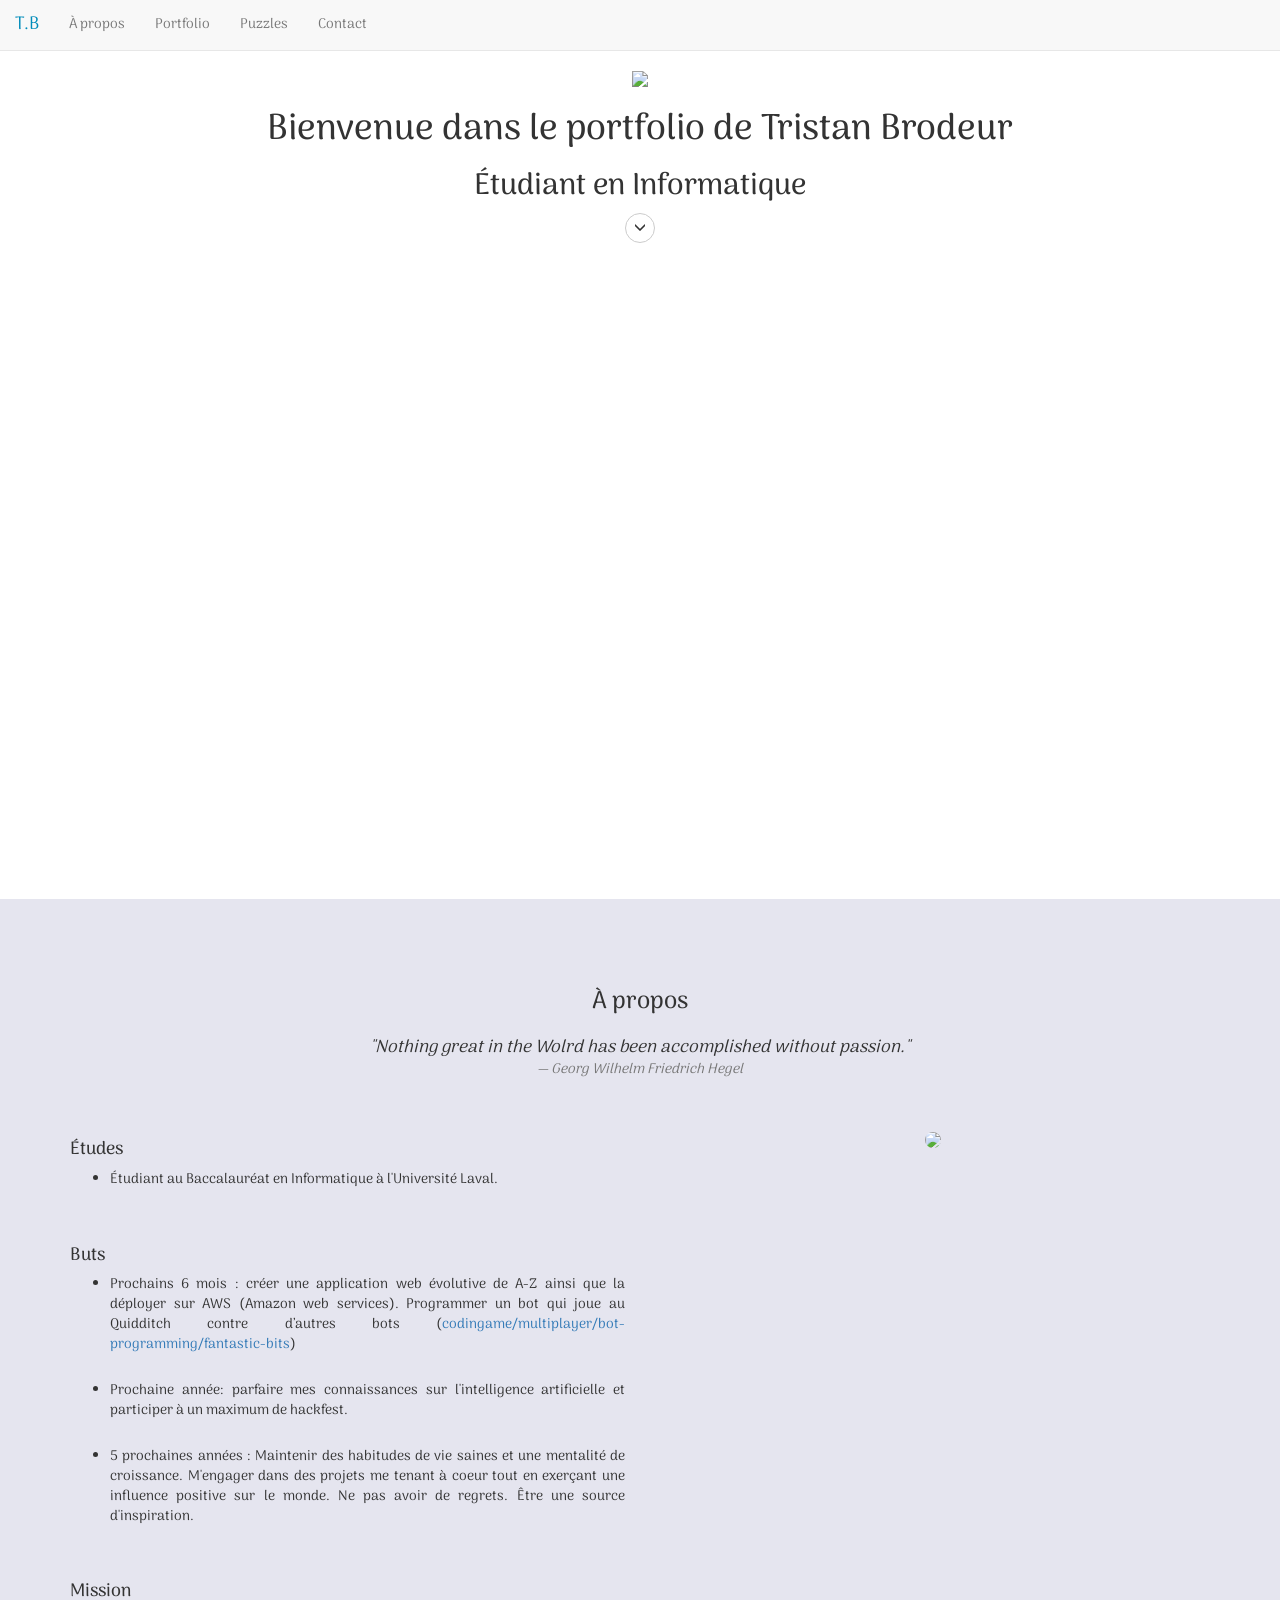
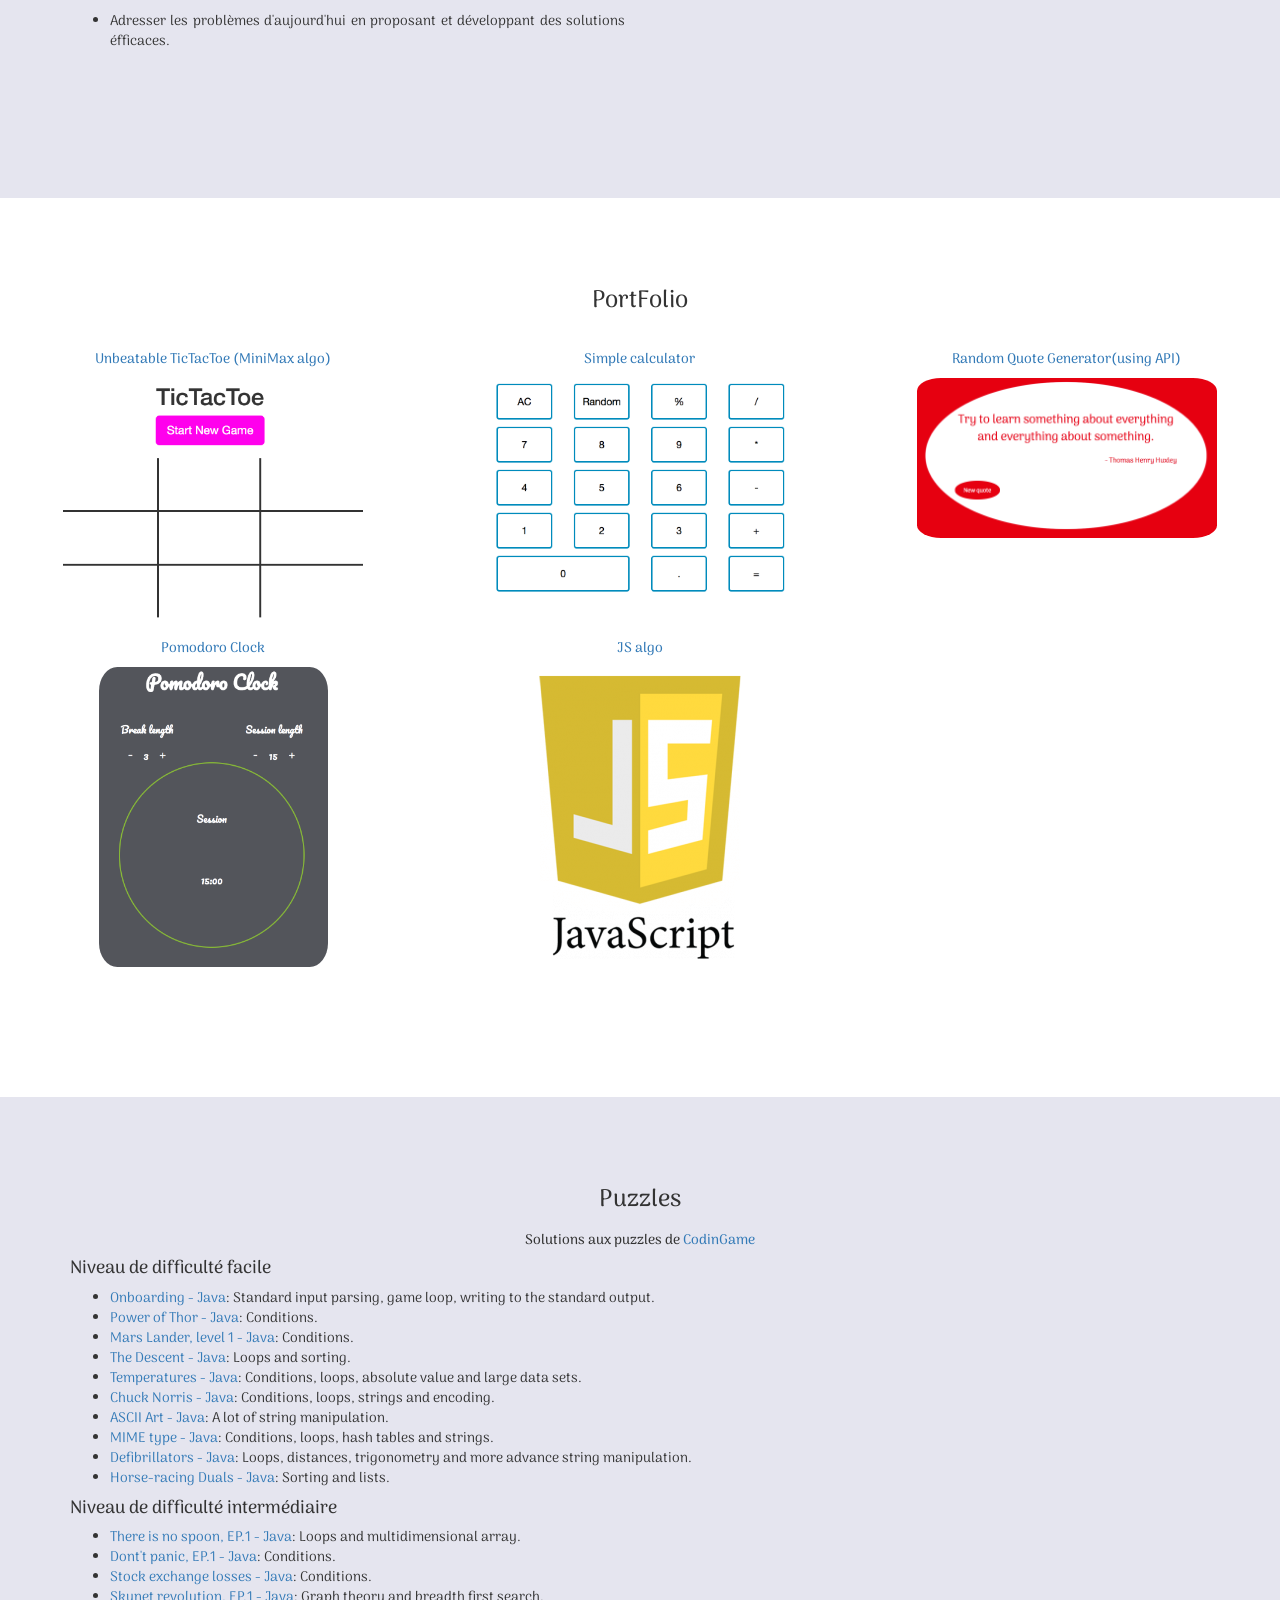
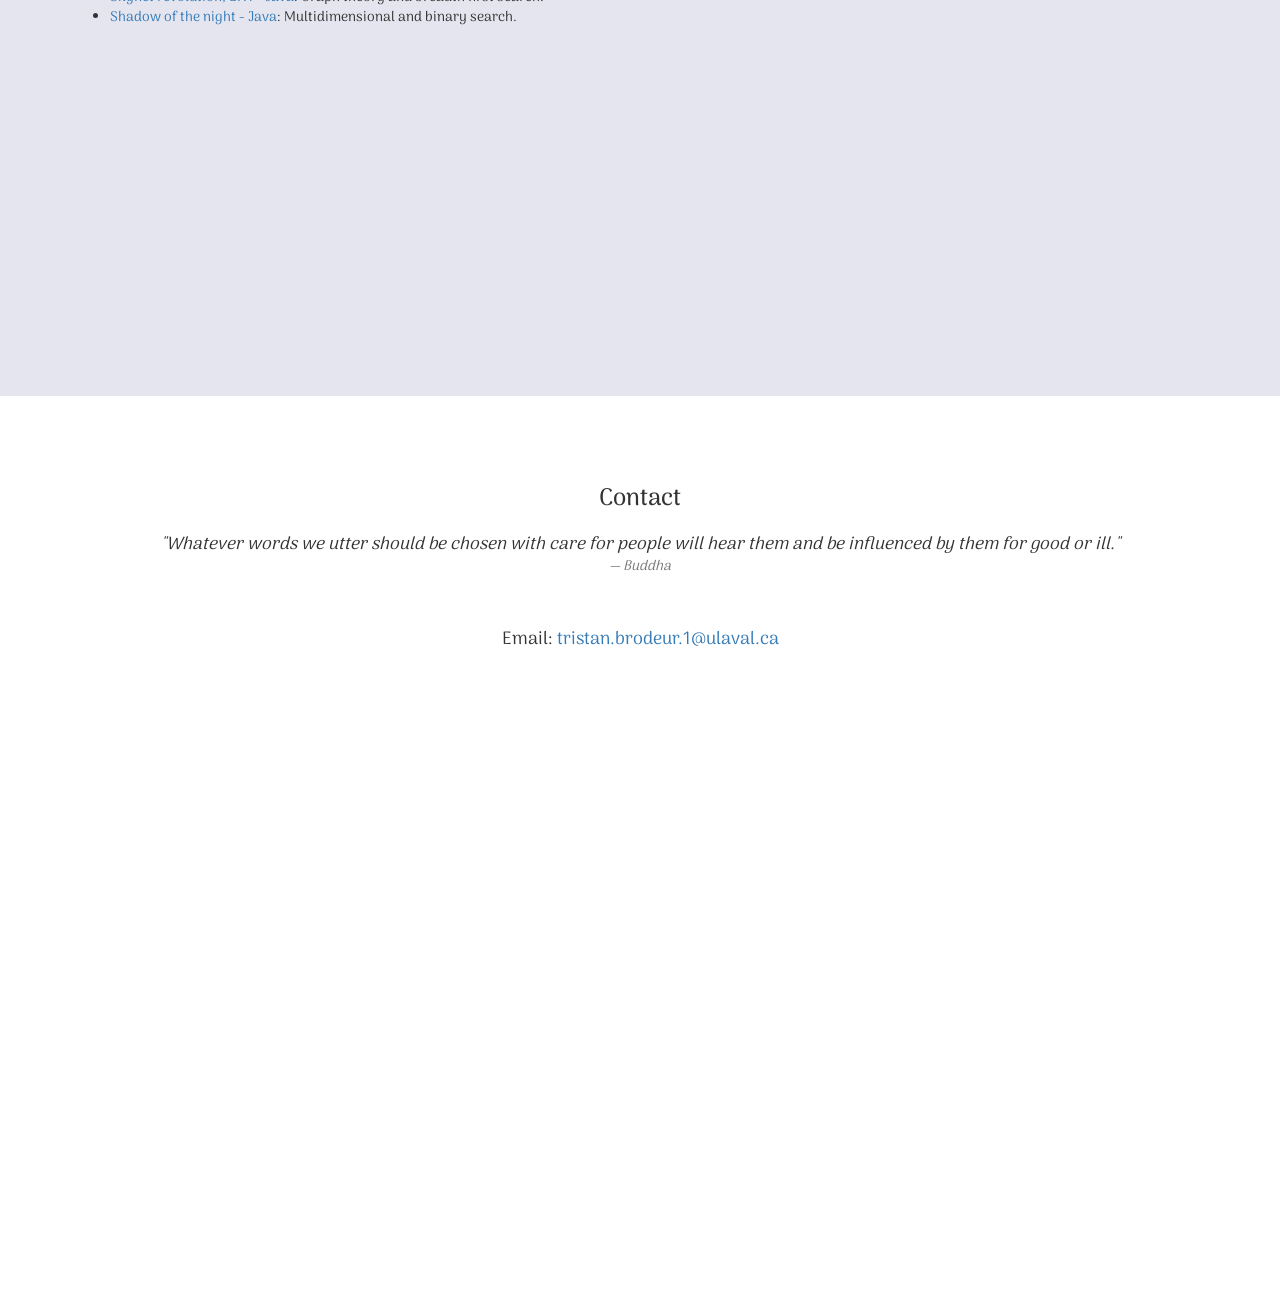
==== index.html @ 1d747ce0 "corection fautes" ====
<!DOCTYPE html>
<html>
<head id="head">

    <link rel="shortcut icon" href="">

    <!-- Latest compiled and minified CSS -->
    <link rel="stylesheet" href="https://maxcdn.bootstrapcdn.com/bootstrap/3.3.7/css/bootstrap.min.css">
    <link rel="stylesheet" href="https://cdnjs.cloudflare.com/ajax/libs/animate.css/3.5.1/animate.min.css">
    <link href="css/prism.css" rel="stylesheet"/>
    <!-- jQuery library -->
    <script src="https://ajax.googleapis.com/ajax/libs/jquery/3.1.1/jquery.min.js"></script>

    <!-- Latest compiled JavaScript -->
    <script src="https://maxcdn.bootstrapcdn.com/bootstrap/3.3.7/js/bootstrap.min.js"></script>
    <!-- <script src="https://cdnjs.cloudflare.com/ajax/libs/p5.js/0.5.5/addons/p5.dom.js"></script>-->
    <!--<script src="https://cdnjs.cloudflare.com/ajax/libs/p5.js/0.5.5/p5.js"></script>-->
    <link rel="stylesheet" type="text/css" href="css/index.css">
    <script type="text/javascript" src="js/index.js"></script>
    <script src="js/prism.js"></script>

    <!--<script language="javascript" type="text/javascript" src="js/sketch.js"></script>
    <script language="javascript" type="text/javascript" src="js/branch.js"></script> -->

    <style type="text/css">
        blockquote {
            border-left: none;
        }
    </style>
</head>


<body class="csstransforms csstransforms3d csstransitions">
<nav class="navbar navbar-default navbar-fixed-top">
    <div class="container-fluid">
        <!-- Brand and toggle get grouped for better mobile display -->
        <div class="navbar-header">
            <button type="button" class="navbar-toggle collapsed" data-toggle="collapse" data-target="#bs-example-navbar-collapse-1" aria-expanded="false">
                <span class="sr-only">Toggle navigation</span>
                <span class="icon-bar"></span>
                <span class="icon-bar"></span>
                <span class="icon-bar"></span>
            </button>
            <a id="myLogoNav" class="navbar-brand" href="#section1">T.B</a>
        </div>

        <!-- Collect the nav links, forms, and other content for toggling -->
        <div class="collapse navbar-collapse" id="bs-example-navbar-collapse-1">
            <ul class="nav navbar-nav">

                <li><a class="" href="#section2">À propos</a>
                </li>
                <li><a class="" href="#section3">Portfolio</a>
                </li>
                <li><a class="" href="#section4">Puzzles</a>
                </li>
                <li><a class="" href="#section5">Contact</a></li>
            </ul>

        </div><!-- /.navbar-collapse -->
    </div><!-- /.container-fluid -->
</nav>
<!-- Fixed navbar -->
<!--
<nav class="navbar navbar-default navbar-fixed-top" role="navigation">
    <div class="container">

        <div class="navbar-collapse collapse" id="navbar-collapsible">
            <ul class="nav navbar-nav navbar-left">
                <li><a class="" href="#section1">Accueil</a>

                </li>
                <li><a class="" href="#section2">À propos</a>

                </li>
                <li><a class="" href="#section3">Portfolio</a>

                </li>
                <li><a class="" href="#section4">Code</a>

                </li>
                <li><a class="" href="#section5">Contact</a>
                <li class="">&nbsp;</li>
            </ul>

        </div>
    </div>
</nav>
-->
<section class="container-fluid" id="section1">
    <div id="myContainer" class="text-center">
        <figure class="logo animated fadeInDown delay-07s">
            <a href="#">
                <img src="https://www.wordans.ca/wvc-1275031486/wordansfiles/images/2010/5/28/34944/34944_340.jpg">
            </a>
        </figure>
    </div>
    <h1 class="text-center">Bienvenue dans le portfolio de Tristan Brodeur</h1>
    <h2 class="text-center">Étudiant en Informatique</h2>

    <div class="container target text-center">
        <a href="#section2">
            <button class="btn btn-default btn-circle"><span class="glyphicon glyphicon-menu-down"></span></button>
        </a>
    </div>
    <!--/row-->
    <div class="row">
        <br class="">
    </div>
    <!--/container-->
</section>
<section class="container-fluid" id="section2">
    <div class="row">
        <div class="container text-center">
            <h3>À propos</h3>
            <blockquote>"Nothing great in the Wolrd has been accomplished without passion."
                <footer>Georg Wilhelm Friedrich Hegel</footer>
            </blockquote>
            <div class="row">
                <div class="col-lg-6 wow fadeInLeft delay-05s animated">
                    <h4 class="text-left">Études</h4>

                    <ul class="text-justify">
                        <li>Étudiant au Baccalauréat en Informatique à l'Université Laval.
                        </li>
                    </ul>
                    <h4 class="marginTop text-left">Buts</h4>
                    <ul class="text-justify">
                        <li>Prochains 6 mois : créer une application web évolutive de A-Z ainsi que la
                            déployer sur AWS (Amazon web services).

                            Programmer un bot qui joue au Quidditch contre d’autres bots (<a
                                    href="https://www.codingame.com/multiplayer/bot-programming/fantastic-bits">codingame/multiplayer/bot-programming/fantastic-bits</a>)

                        </li>
                        <li class="smallMargin">Prochaine année: parfaire mes connaissances sur
                            l'intelligence artificielle et participer à un maximum de hackfest.
                        </li>
                        <li class="smallMargin">5 prochaines années : Maintenir des habitudes de vie saines et une mentalité de
                            croissance. M'engager dans des projets me tenant à coeur tout en exerçant une influence
                            positive sur le monde. Ne pas avoir de regrets. Être une source d'inspiration.
                        </li>
                    </ul>
                    <h4 class="marginTop text-left">Mission</h4>
                    <ul class="text-justify">
                        <li>Adresser les problèmes d'aujourd'hui en proposant et développant des solutions éfficaces.
                        </li>
                    </ul>
                </div>
                <div class="col-lg-6 wow fadeInRight delay-1s animated">
                    <img class="photo img-center portrait img-responsive img-circle"
                         src="https://scontent-lga3-1.xx.fbcdn.net/v/t1.0-0/p526x296/14713669_10154157507684926_884037316710910439_n.jpg?oh=358b9f0a8de5469c03709c4f8e7a0277&oe=58F362BC">
                </div>
            </div>
        </div>

    </div>

</section>
<section class="container-fluid" id="section3">
    <h3 id="portFolio" class="text-center">PortFolio</h3>

    <div class="row">
        <div class="col-lg-4 text-center">
            <h5><a href="ticTacToe.html" target="_blank">Unbeatable TicTacToe (MiniMax algo)</a></h5>
            <a href="ticTacToe.html" target="_blank"><img class="portFolioImg" src="img/tictactoe.png"></a>
        </div>
        <div class="col-lg-4 text-center">
            <h5><a href="calculator.html" target="_blank">Simple calculator</a></h5>
            <a href="calculator.html" target="_blank"><img class="portFolioImg" src="img/calculator.png"></a>
        </div>
        <div class="col-lg-4 text-center">
            <h5><a href="quoteGen.html" target="_blank">Random Quote Generator(using API)</a></h5>
            <a href="quoteGen.html" target="_blank"><img class="portFolioImg" src="img/quote.png"></a>
        </div>
    </div>
    <div class="row">
        <div class="col-lg-4 text-center">
            <h5><a href="pomodoro.html" target="_blank">Pomodoro Clock</a></h5>
            <a href="pomodoro.html" target="_blank"><img class="portFolioImg" src="img/pomodoro.png"></a>
        </div>
        <div class="col-lg-4 text-center">
            <h5><a href="jsAlgo.html" target="_blank">JS algo</a></h5>
            <a href="jsAlgo.html" target="_blank"><img class="portFolioImg" src="img/js.png"></a>
        </div>
    </div>
</section>
<section class="container-fluid" id="section4">
    <h3 class="text-center">Puzzles</h3>

    <div class="row">

        <div class="container text-center">

            <div class="row">
                <div class="col-lg-12 wow fadeInLeft delay-05s animated">
                    <div class="text-center">
                        <h5>Solutions aux puzzles de <a href="https://www.codingame.com">CodinGame</a></h5>


                        <h4 class="text-left">Niveau de difficulté facile</h4>

                        <ul class="text-justify">
                            <li><a href="#" data-toggle="modal" data-target="#onboarding">Onboarding - Java</a>:
                                Standard input parsing, game loop, writing to the standard output.
                            </li>
                            <li><a href="#" data-toggle="modal" data-target="#powerOfThor">Power of Thor - Java</a>:
                                Conditions.
                            </li>
                            <li><a href="#" data-toggle="modal" data-target="#marsLander">Mars Lander, level 1 -
                                Java</a>: Conditions.
                            </li>
                            <li><a href="#" data-toggle="modal" data-target="#theDescent">The Descent - Java</a>: Loops
                                and sorting.
                            </li>
                            <li><a href="#" data-toggle="modal" data-target="#temperature">Temperatures - Java</a>:
                                Conditions, loops, absolute value and large data sets.
                            </li>
                            <li><a href="#" data-toggle="modal" data-target="#chuckNorris">Chuck Norris - Java</a>:
                                Conditions, loops, strings and encoding.
                            </li>
                            <li><a href="#" data-toggle="modal" data-target="#asciiArt">ASCII Art - Java</a>: A lot of
                                string manipulation.
                            </li>
                            <li><a href="#" data-toggle="modal" data-target="#MIME">MIME type - Java</a>: Conditions,
                                loops, hash tables and strings.
                            </li>
                            <li><a href="#" data-toggle="modal" data-target="#defibrilator">Defibrillators - Java</a>:
                                Loops, distances, trigonometry and more advance string manipulation.
                            </li>
                            <li><a href="#" data-toggle="modal" data-target="#horseRacing">Horse-racing Duals - Java</a>:
                                Sorting and lists.
                            </li>
                        </ul>

                        <h4 class="text-left">Niveau de difficulté intermédiaire</h4>

                        <ul class="text-justify">
                            <li><a href="#" data-toggle="modal" data-target="#thereIsNoSpoon1">There is no spoon, EP.1 -
                                Java</a>: Loops and multidimensional array.
                            </li>
                            <li><a href="#" data-toggle="modal" data-target="#dontPanic1">Dont't panic, EP.1 - Java</a>:
                                Conditions.
                            </li>
                            <li><a href="#" data-toggle="modal" data-target="#stockExchangeLosses">Stock exchange losses
                                - Java</a>: Conditions.
                            </li>
                            <li><a href="#" data-toggle="modal" data-target="#skynetRevolution1">Skynet revolution, EP.1
                                - Java</a>: Graph theory and breadth first search.
                            </li>
                            <li><a href="#" data-toggle="modal" data-target="#shadowOfTheNight">Shadow of the night -
                                Java</a>: Multidimensional and binary search.
                            </li>
                        </ul>
                        <!--
                                                                    <h6>Hard</h6>

                                                                    <ul class="text-justify">
                                                                        <li></li>
                                                                        <li></li>
                                                                        <li></li>
                                                                        <li></li>

                                                                    </ul>


                                                                    <h6>Very Hard</h6>

                                                                    <ul class="text-justify">
                                                                        <li></li>
                                                                        <li></li>
                                                                        <li></li>
                                                                        <li></li>
                                                                        <li></li>
                                                                    </ul>
                        -->


                    </div>

                </div>
            </div>
        </div>
    </div>
</section>
<section class="container-fluid" id="section5">
    <div class="container text-center">
        <h3>Contact</h3>
        <blockquote>"Whatever words we utter should be chosen with care for people will hear them and be influenced by
            them for good or ill."
            <footer>Buddha</footer>
        </blockquote>
        <div class="row">
            <div class="col-lg-12 wow fadeInLeft delay-05s animated">
                <p id="emailContact" >Email: <a href="mailto:tristan.brodeur.1@ulaval.ca">tristan.brodeur.1@ulaval.ca</a></p>
            </div>
        </div>
    </div>
</section>

<footer id="footer">
    <div class="container">
        <div class="row">

        </div>
        <!--/row-->
    </div>
</footer>
<div class="modal fade" id="onboarding" tabindex="-1" role="dialog" aria-labelledby="onboarding" aria-hidden="true">
    <div class="modal-dialog modal-m">
        <div class="modal-content">
            <div class="modal-header">
                <button type="button" class="close" data-dismiss="modal" aria-hidden="true">&times;</button>
                <div class=" mid modal-title" id="myModalLabel">
                    <p>Statement : your program must find which of the two targets is the closest </p>
                    <pre>
                                            <code class="language-clike">                                  
class Player {

    public static void main(String args[]) {
        Scanner in = new Scanner(System.in);

        // game loop
        while (true) {
            String enemy1 = in.next(); // name of enemy 1
            int dist1 = in.nextInt(); // distance to enemy 1
            String enemy2 = in.next(); // name of enemy 2
            int dist2 = in.nextInt(); // distance to enemy 2

            // Write an action using System.out.println()

            // Enter the code here

            if (dist1 &lt; dist2) {
                System.out.println(enemy1);
            } else {
                System.out.println(enemy2);
            }
        }
    }
}
                                        </code>
                                        </pre>
                </div>
            </div>
        </div>
    </div>
</div>
<div class="modal fade" id="powerOfThor" tabindex="-1" role="dialog" aria-labelledby="powerOfThor" aria-hidden="true">
    <div class="modal-dialog modal-lg">
        <div class="modal-content">
            <div class="modal-header">
                <button type="button" class="close" data-dismiss="modal" aria-hidden="true">&times;</button>
                <div class=" mid modal-title" id="myModalLabel">
                    <p>Statement : a basic problem to go a little bit further with conditions and variables: your
                        program must allow Thor to reach the coordinates of the light of power in a 2D field. </p>
                    <pre>
                                            <code class="language-clike">
import java.util.*;
import java.io.*;
import java.math.*;

/**
 * Auto-generated code below aims at helping you parse
 * the standard input according to the problem statement.
 * ---
 * Hint: You can use the debug stream to print initialTX and initialTY, if Thor seems not follow your orders.
 **/
class Player {

    public static void main(String args[]) {
        Scanner in = new Scanner(System.in);
        int lightX = in.nextInt(); // the X position of the light of power
        int lightY = in.nextInt(); // the Y position of the light of power
        int initialTX = in.nextInt(); // Thor's starting X position
        int initialTY = in.nextInt(); // Thor's starting Y position

        int thorX = initialTX;
        int thorY = initialTY;
        // game loop
        while (true) {
            int remainingTurns = in.nextInt(); // The remaining amount of turns Thor can move. Do not remove this line.
            String directionX = "";
            String directionY = "";
            
            if (thorY > lightY){
                directionY = "N";
                thorY--;
            }
            else if (thorY &lt; lightY){
                directionY = "S";
                thorY++;
            }
            if (thorX > lightX){
                directionX = "W";
                thorX--;
            }
            else if (thorX &lt; lightX){
                directionX = "E";
                thorX++;
            }
            
        
            // Write an action using System.out.println()
            // To debug: System.err.println("Debug messages...");

            
            // A single line providing the move to be made: N NE E SE S SW W or NW
            System.out.println(directionY + directionX);
        }
    }
}
                                        </code>
                                        </pre>
                </div>
            </div>
        </div>
    </div>
</div>
<div class="modal fade" id="marsLander" tabindex="-1" role="dialog" aria-labelledby="marsLander" aria-hidden="true">
    <div class="modal-dialog modal-lg">
        <div class="modal-content">
            <div class="modal-header">
                <button type="button" class="close" data-dismiss="modal" aria-hidden="true">&times;</button>
                <div class=" mid modal-title" id="myModalLabel">
                    <p>Statement : the goal of this puzzle is to safely land the spaceship on the platform. It's an
                        simple introduction to the « Mars Lander - Episode 2 ». Some data is useless and solving this
                        problem only requires a simple condition. </p>
                    <pre>
                                            <code class="language-clike">
import java.util.*;
import java.io.*;
import java.math.*;

/**
 * Auto-generated code below aims at helping you parse
 * the standard input according to the problem statement.
 **/
class Player {

    public static void main(String args[]) {
        Scanner in = new Scanner(System.in);
        int surfaceN = in.nextInt(); // the number of points used to draw the surface of Mars.
        for (int i = 0; i &lt; surfaceN; i++) {
            int landX = in.nextInt(); // X coordinate of a surface point. (0 to 6999)
            int landY = in.nextInt(); // Y coordinate of a surface point. By linking all the points together in a sequential fashion, you form the surface of Mars.
        }

        // game loop
        while (true) {
            int X = in.nextInt();
            int Y = in.nextInt();
            int hSpeed = in.nextInt(); // the horizontal speed (in m/s), can be negative.
            int vSpeed = in.nextInt(); // the vertical speed (in m/s), can be negative.
            int fuel = in.nextInt(); // the quantity of remaining fuel in liters.
            int rotate = in.nextInt(); // the rotation angle in degrees (-90 to 90).
            int power = in.nextInt(); // the thrust power (0 to 4).

            // Write an action using System.out.println()
            // To debug: System.err.println("Debug messages...");
            
            if(vSpeed &lt;= -40){
                power = 4;
            }
            else power = 0;
            // 2 integers: rotate power. rotate is the desired rotation angle (should be 0 for level 1), power is the desired thrust power (0 to 4).
            System.out.println("0 "+ power);
        }
    }
        
}
                                        </code>
                                        </pre>
                </div>
            </div>
        </div>
    </div>
</div>
<div class="modal fade" id="theDescent" tabindex="-1" role="dialog" aria-labelledby="theDescent" aria-hidden="true">
    <div class="modal-dialog modal-lg">
        <div class="modal-content">
            <div class="modal-header">
                <button type="button" class="close" data-dismiss="modal" aria-hidden="true">&times;</button>
                <div class=" mid modal-title" id="myModalLabel">
                    <p>Statement : a simple problem to try out the CodinGame platform: your program must find the
                        highest mountain out of a list of mountains. </p>
                    <pre>
                                            <code class="language-clike">
import java.util.*;
import java.io.*;
import java.math.*;

/**
 * The while loop represents the game.
 * Each iteration represents a turn of the game
 * where you are given inputs (the heights of the mountains)
 * and where you have to print an output (the index of the mountain to fire on)
 * The inputs you are given are automatically updated according to your last actions.
 **/
class Player {

    public static void main(String args[]) {
        Scanner in = new Scanner(System.in);
        Map&lt;Integer, Integer> mountainHmap = new HashMap&lt;>();
        // game loop
        while (true) {
            for (int i = 0; i &lt; 8; i++) {
                int mountainH = in.nextInt(); // represents the height of one mountain.
                mountainHmap.put(i, mountainH);
            }
            int maxH = Collections.max(mountainHmap.entrySet(), (entry1, entry2) -> entry1.getValue() - entry2.getValue()).getKey();

            System.out.println(maxH); // The index of the mountain to fire on.
        }
    }
}
                                        </code>
                                        </pre>
                </div>
            </div>
        </div>
    </div>
</div>
<div class="modal fade" id="temperature" tabindex="-1" role="dialog" aria-labelledby="temperature" aria-hidden="true">
    <div class="modal-dialog modal-lg">
        <div class="modal-content">
            <div class="modal-header">
                <button type="button" class="close" data-dismiss="modal" aria-hidden="true">&times;</button>
                <div class=" mid modal-title" id="myModalLabel">
                    <p>Statement : your program must analyze records of temperatures to find the closest to zero. </p>
                    <pre>
                                            <code class="language-clike">
import java.util.*;
import java.io.*;
import java.math.*;

/**
 * Auto-generated code below aims at helping you parse
 * the standard input according to the problem statement.
 **/
class Solution {

    public static void main(String args[]) {
        
        Scanner in = new Scanner(System.in);
        int n = in.nextInt(); // the number of temperatures to analyse
        if (n==0){
            System.out.println(0);
            System.exit(0);
        }
        
        in.nextLine();
        String temps = in.nextLine(); // the n temperatures expressed as integers ranging from -273 to 5526
        String strTemperatureArray[] = temps.split(" ");
        
        List&lt;Integer> intTemperatureList = new ArrayList&lt;Integer>();    
        for (int i = 0; i &lt; strTemperatureArray.length; i++) {
            intTemperatureList.add(Integer.parseInt(strTemperatureArray[i]));
        }
                  
        int closeTo0 = 0;
        int min = 5527;
        
        for (int v : intTemperatureList) {
            final int diff = Math.abs(v);
    
            if (diff &lt; min) {
                min = diff;
                closeTo0 = v;
        }
    }
        // Write an action using System.out.println()
        // To debug: System.err.println("Debug messages...");
        if (intTemperatureList.contains(Math.abs(closeTo0))){
            System.out.println(Math.abs(closeTo0));
        }else System.out.println(closeTo0);
    }
}
}
                                        </code>
                                        </pre>
                </div>
            </div>
        </div>
    </div>
</div>
<div class="modal fade" id="chuckNorris" tabindex="-1" role="dialog" aria-labelledby="chuckNorris" aria-hidden="true">
    <div class="modal-dialog modal-lg">
        <div class="modal-content">
            <div class="modal-header">
                <button type="button" class="close" data-dismiss="modal" aria-hidden="true">&times;</button>
                <div class=" mid modal-title" id="myModalLabel">
                    <p>Statement : your program must encode a string into a series of zeros. </p>
                    <pre>
                                            <code class="language-clike">

A faire
                                        </code>
                                        </pre>
                </div>
            </div>
        </div>
    </div>
</div>
<div class="modal fade" id="asciiArt" tabindex="-1" role="dialog" aria-labelledby="asciiArt" aria-hidden="true">
    <div class="modal-dialog modal-lg">
        <div class="modal-content">
            <div class="modal-header">
                <button type="button" class="close" data-dismiss="modal" aria-hidden="true">&times;</button>
                <div class=" mid modal-title" id="myModalLabel">
                    <p>Statement : the goal of the problem is to simulate an old airport terminal display: your program
                        must display a line of text in ASCII art. </p>
                    <pre>
                                            <code class="language-clike">
import java.util.*;
import java.io.*;
import java.math.*;

/**
 * Auto-generated code below aims at helping you parse
 * the standard input according to the problem statement.
 **/
class Solution {

    public static void main(String args[]) {
        Scanner in = new Scanner(System.in);

        
        int L = in.nextInt();
        int H = in.nextInt();
        in.nextLine();
        String T = in.nextLine();
        for (int i = 0; i &lt; H; i++) {
            String ROW = in.nextLine();
            
            //My variables to solve this.
            String preReplaceStr = T.toLowerCase(); 
            String input = preReplaceStr.replaceAll("[\\s+@!.,-;:]", "?"); //if symbole, give me a ?
            String alphabet="abcdefghijklmnopqrstuvwxyz?"; 
            String ascii = ""; //The String that I want to print in the end

            
            //concats to 'ascii'
            for(int k=0;k &lt; input.length();k++) {
                  int pos = alphabet.indexOf(input.charAt(k))+1;
                  int ascPos = pos*L-L;
                  ascii = ascii.concat(ROW.substring(ascPos,ascPos+L));
            }
            
            System.out.println(ascii);
            
        }
    }
}
                                        </code>
                                        </pre>
                </div>
            </div>
        </div>
    </div>
</div>
<div class="modal fade" id="MIME" tabindex="-1" role="dialog" aria-labelledby="MIME" aria-hidden="true">
    <div class="modal-dialog modal-lg">
        <div class="modal-content">
            <div class="modal-header">
                <button type="button" class="close" data-dismiss="modal" aria-hidden="true">&times;</button>
                <div class=" mid modal-title" id="myModalLabel">
                    <p>Statement : back to basics with this puzzle where you have to associate file names with their
                        MIME type. </p>
                    <pre>
                                            <code class="language-clike">
import java.util.*;
import java.io.*;
import java.math.*;

/**
 * Auto-generated code below aims at helping you parse
 * the standard input according to the problem statement.
 **/
class Solution {

    public static void main(String args[]) {
        Scanner in = new Scanner(System.in);
        int n = in.nextInt(); // Number of elements which make up the association table.
        in.nextLine();
        int q = in.nextInt(); // Number Q of file names to be analyzed.
        in.nextLine();
        
        Map&lt;String, String> mappings = new HashMap&lt;String, String>();
        
        for (int i = 0; i &lt; n; i++) {
            String extension = in.next().toLowerCase(); // file extension
            String mimeType = in.next(); // MIME type.
            in.nextLine();
            
            mappings.put(extension, mimeType);
        }
        
        // For each of the Q filenames, display on a line the corresponding MIME type. If there is no corresponding type, then display UNKNOWN.
        for (int i = 0; i &lt; q; i++) {
            String filename = in.nextLine(); // One file name per line.
            
            if (filename.contains(".")) {
            	String extension = filename.substring(filename.lastIndexOf('.') + 1).toLowerCase();
            	String type = mappings.get(extension);
            	
            	System.out.println((type == null) ? "UNKNOWN" : type);
            } else {
            	System.out.println("UNKNOWN");
            }
        }
    }
}
                                        </code>
                                        </pre>
                </div>
            </div>
        </div>
    </div>
</div>
<div class="modal fade" id="defibrilator" tabindex="-1" role="dialog" aria-labelledby="defibrilator" aria-hidden="true">
    <div class="modal-dialog modal-lg">
        <div class="modal-content">
            <div class="modal-header">
                <button type="button" class="close" data-dismiss="modal" aria-hidden="true">&times;</button>
                <div class=" mid modal-title" id="myModalLabel">
                    <p>Statement : the goal of this exercise is to make you find the closest point to given geographic
                        coordinates (latitude and longitude). Your program must print the associated location name.</p>
                    <pre>
                                            <code class="language-clike">
import java.util.*;
import java.io.*;
import java.math.*;

/**
 * Auto-generated code below aims at helping you parse
 * the standard input according to the problem statement.
 **/

class Solution {

    public static void main(String args[]) {
        Scanner in = new Scanner(System.in);
        String LON = in.next();
        LON = LON.replace(',','.');
        String LAT = in.next();
        LAT = LAT.replace(',','.');
        double lon = Double.parseDouble(LON);
        double lat = Double.parseDouble(LAT);
        int N = in.nextInt();


        in.nextLine();

       ArrayList&lt;Defib> vectorDefib = new ArrayList&lt;Defib>();

        for (int i = 0; i &lt; N; i++) {

            String DEFIB = in.nextLine();
            
            DEFIB = DEFIB.replace(',', '.');
            String[] input = DEFIB.split(";");
            int id = Integer.parseInt(input[0]);
            double lo = Double.parseDouble(input[4]);
            double la = Double.parseDouble(input[5]);
            
            double x = (lon - lo) * Math.cos((la + lat)/2);
            double y = lat - la;
            double distance = Math.sqrt(Math.pow(x,2)+Math.pow(y,2)) * 6371;
            Defib d = new Defib(distance,id, input[1], input[2], input[3],lo, la);
            vectorDefib.add(d);


            
        }
        Collections.sort(vectorDefib, new Comparator&lt;Defib>() {
    @Override
    public int compare(Defib d1, Defib d2) {
        return Double.compare(d1.getD(), d2.getD());
    }
});

        for (int k = 0; k &lt; vectorDefib.size(); k++){
            
            System.err.println(vectorDefib.get(k).getD());
            System.err.println(vectorDefib.get(k).getName());
        }
        System.out.println(vectorDefib.get(0).getName());
    }
}
class Defib {
    double d;
    int id; 
    String name;
    String addresse;
    String phone;
    double longitude;
    double latitude;
    public Defib(double d,int id, String name, String addresse, String phone, double longitude, double latidude){
        this.d = d;
        this.id = id;
        this.name = name;
        this.addresse = addresse;
        this.phone = phone;
        this.longitude = longitude;
        this.latitude = latitude;
    }

    public String getName(){
        return this.name;
    }

    public double getLongitude(){
        return this.longitude;

    }
    public double getLatidude(){
        return this.latitude;
    }
    public double getD(){
        
        return this.d;
    }
 
}
                                        </code>
                                        </pre>
                </div>
            </div>
        </div>
    </div>
</div>
<div class="modal fade" id="horseRacing" tabindex="-1" role="dialog" aria-labelledby="horseRacing" aria-hidden="true">
    <div class="modal-dialog modal-lg">
        <div class="modal-content">
            <div class="modal-header">
                <button type="button" class="close" data-dismiss="modal" aria-hidden="true">&times;</button>
                <div class=" mid modal-title" id="myModalLabel">
                    <p>Statement : in this problem you have to find the two numbers that are closest to each other among
                        a list of numbers. The list might be really large and force you to search for the best possible
                        algorithmic complexity for your solution. </p>
                    <pre>
                                            <code class="language-clike">
import java.util.*;
import java.io.*;
import java.math.*;

/**
 * Auto-generated code below aims at helping you parse
 * the standard input according to the problem statement.
 **/
class Solution {

    public static void main(String args[]) {
        Scanner in = new Scanner(System.in);
        int N = in.nextInt();
        int lastValue = 0;
        int diff = Integer.MAX_VALUE;
        TreeSet&lt;Integer> strenght = new TreeSet&lt;Integer>();
        for (int i = 0; i &lt; N; i++) {
            int pi = in.nextInt();
            System.err.println(pi);
            if(strenght.isEmpty()){
                lastValue = pi;
                strenght.add(pi);
                
            }
            else if (strenght.contains(pi)){
                System.out.println(0);
                 System.exit(0);
            }
            else{
                strenght.add(pi); 
                 
                
            }
            
    
        }
        Iterator&lt;Integer> iterator = strenght.iterator();
        int i = 0;
        System.err.println(strenght.size());
        while(i &lt; strenght.size() - 1){
            int n = iterator.next();
            int tempDiff = Math.abs(n - strenght.higher(n));
            if(tempDiff &lt; diff){
                diff = tempDiff;
            }
            i++;
        }
        
      
  
    
            // Write an action using System.out.println()
            // To debug: System.err.println("Debug messages...");
    
            System.out.println(diff);
    }
}
                                        </code>
                                        </pre>
                </div>
            </div>
        </div>
    </div>
</div>
<div class="modal fade" id="thereIsNoSpoon1" tabindex="-1" role="dialog" aria-labelledby="thereIsNoSpoon1"
     aria-hidden="true">
    <div class="modal-dialog modal-lg">
        <div class="modal-content">
            <div class="modal-header">
                <button type="button" class="close" data-dismiss="modal" aria-hidden="true">&times;</button>
                <div class=" mid modal-title" id="myModalLabel">
                    <p>Statement : the goal is to find, when they exist, the horizontal and vertical neighbors nodes
                        from a two dimensional array. The difficulty is in the number of nested loops that this puzzle
                        can make you write. Do not get lost!</p>
                    <pre>
                                            <code class="language-clike">
import java.util.*;
import java.io.*;
import java.math.*;
import java.awt.*;

/**
 * Don't let the machines win. You are humanity's last hope...
 **/
class Player {

    public static void main(String args[]) {
        Scanner in = new Scanner(System.in);
        int width = in.nextInt(); // the number of cells on the X axis
        int height = in.nextInt(); // the number of cells on the Y axis
        int[][] map;
        map = new int[height][width];
        in.nextLine();
        for (int i = 0; i &lt; height; i++) {
            String line = in.nextLine(); // width characters, each either 0 or .
            System.err.println(line);
            int j = 0;
            for(char c: line.toCharArray()){
                if(c == '0'){
                    map[i][j] = 0;
                }else map[i][j] = -1;
                j++;
            }
            
        }
     
        for(int i = 0; i &lt; height; i++){
            for(int j = 0; j&lt; width; j++){
                System.err.println(map[i][j]);

                int x1 = 0;
                int y1 = 0;
                int x2 = -1;
                int y2 = -1;
                int x3 = -1;
                int y3 = -1;
                if(map[i][j] == 0){
                    x1 = j;
                    y1 = i;
                    for(int k = 1; k+j &lt; width ; k++){
                       if(map[i][j + k] == 0){
                        x2 = j+k;
                        y2 = i;
                        break;
                        }
                    }
                    for(int z = 1; z+i &lt; height ; z++){
                        if( map[i+z][j] == 0){
                        x3 = j;
                        y3 = i+z;
                        break;
                        }
                    } 
                    System.out.println(x1 + " " + y1 + " " + x2 + " " + y2 + " " + x3 + " " + y3);
                    }
                    
                    
                    
                }
            }
        }

        // Three coordinates: a node, its right neighbor, its bottom neighbor
        
    }
                                        </code>
                                        </pre>
                </div>
            </div>
        </div>
    </div>
</div>
<div class="modal fade" id="dontPanic1" tabindex="-1" role="dialog" aria-labelledby="dontPanic1" aria-hidden="true">
    <div class="modal-dialog modal-lg">
        <div class="modal-content">
            <div class="modal-header">
                <button type="button" class="close" data-dismiss="modal" aria-hidden="true">&times;</button>
                <div class=" mid modal-title" id="myModalLabel">
                    <p>Statement : guide the clones towards the exit of the maze, stop when you’re going away from the
                        exit, continue if you are going the right way. You are given the position and direction of your
                        clones. </p>
                    <pre>
                                            <code class="language-clike">
import java.util.*;
import java.io.*;
import java.math.*;

/**
 * Auto-generated code below aims at helping you parse
 * the standard input according to the problem statement.
 **/
class Player {

    public static void main(String args[]) {
        Scanner in = new Scanner(System.in);
        int nbFloors = in.nextInt(); // number of floors
        int width = in.nextInt(); // width of the area
        int nbRounds = in.nextInt(); // maximum number of rounds
        int exitFloor = in.nextInt(); // floor on which the exit is found
        int exitPos = in.nextInt(); // position of the exit on its floor
        int nbTotalClones = in.nextInt(); // number of generated clones
        int nbAdditionalElevators = in.nextInt(); // ignore (always zero)
        int nbElevators = in.nextInt(); // number of elevators
        
        int[] elevatorArray = new int[nbElevators+1];
        for (int i = 0; i &lt; nbElevators; i++) {
            int elevatorFloor = in.nextInt(); // floor on which this elevator is found
            int elevatorPos = in.nextInt(); // position of the elevator on its floor
            elevatorArray[elevatorFloor] = elevatorPos;
        }
        elevatorArray[nbElevators] = exitPos;
        System.err.println(elevatorArray[0]);
        int cptTurn = 0;
        // game loop
        while (true) {
            System.err.println(cptTurn);
            
            int cloneFloor = in.nextInt(); // floor of the leading clone
            int clonePos = in.nextInt(); // position of the leading clone on its floor
            String direction = in.next(); // direction of the leading clone: LEFT or RIGHT
            System.err.println("positin leading cpone = "+ cloneFloor);
            // Write an action using System.out.println()
            // To debug: System.err.println("Debug messages...");
            if(clonePos == -1){
                System.out.println("WAIT");
            }
            else if(clonePos &lt; elevatorArray[cloneFloor] && direction.equals("LEFT") ){
                
                System.err.println("left"); 
                System.out.println("BLOCK");
            } 
            else if(clonePos > elevatorArray[cloneFloor] && direction.equals("RIGHT")){
                
                System.err.println("right"); 
                System.out.println("BLOCK");
            }
            else{
                System.out.println("WAIT"); // action: WAIT or BLOCK
                
            }
            cptTurn++;
        }
    }
}
                                        </code>
                                        </pre>
                </div>
            </div>
        </div>
    </div>
</div>
<div class="modal fade" id="stockExchangeLosses" tabindex="-1" role="dialog" aria-labelledby="stockExchangeLosses"
     aria-hidden="true">
    <div class="modal-dialog modal-lg">
        <div class="modal-content">
            <div class="modal-header">
                <button type="button" class="close" data-dismiss="modal" aria-hidden="true">&times;</button>
                <div class=" mid modal-title" id="myModalLabel">
                    <p>Statement : given a list of numbers, you have to find not the minimal value but the maximal drop.
                        Be careful that a drop can span on several values!</p>
                    <pre>
                                            <code class="language-clike">
import java.util.*;
import java.io.*;
import java.math.*;

/**
 * Auto-generated code below aims at helping you parse
 * the standard input according to the problem statement.
 **/
class Solution {

    public static void main(String args[]) {
        Scanner in = new Scanner(System.in);
        int n = in.nextInt();
        int[] price = new int[n];
        for (int i = 0; i &lt; n; i++) {
            int v = in.nextInt();
            price[i] = v;
        
        }
        int diff = 0;
        int lastIndex = 0;
        
            for(int i = lastIndex+1; i&lt;n; i++){
                
            
                int tempDiff = price[i] - price[lastIndex];
                if(tempDiff &lt; 0 && tempDiff &lt; diff){
                    diff = tempDiff;
                }
                else if (tempDiff > 0){
                    System.err.println("in else");
                      
                    lastIndex = i;
                    } 
                
            }
        System.out.println(diff);  
        
    }
        
        // Write an action using System.out.println()
        // To debug: System.err.println("Debug messages...");
        
    }

                                        </code>
                                        </pre>
                </div>
            </div>
        </div>
    </div>
</div>
<div class="modal fade" id="skynetRevolution1" tabindex="-1" role="dialog" aria-labelledby="skynetRevolution1"
     aria-hidden="true">
    <div class="modal-dialog modal-lg">
        <div class="modal-content">
            <div class="modal-header">
                <button type="button" class="close" data-dismiss="modal" aria-hidden="true">&times;</button>
                <div class=" mid modal-title" id="myModalLabel">
                    <p>Statement : this problem plays out on a graph where a “virus” moves from node to node, in search
                        of an exit. There are several exits and you have to cut access to these exits by finding the
                        best link to cut each turn.</p>
                    <pre>
                                            <code class="language-clike">
import java.util.*;
import java.io.*;
import java.math.*;

/**
 * Auto-generated code below aims at helping you parse
 * the standard input according to the problem statement.
 **/
class Player {

    public static void main(String args[]) {
        Scanner in = new Scanner(System.in);
        int N = in.nextInt(); // the total number of nodes in the level, including the gateways
        int L = in.nextInt(); // the number of links
        int E = in.nextInt(); // the number of exit gateways
        ArrayList&lt;ArrayList&lt;Integer>> M = new ArrayList&lt;ArrayList&lt;Integer>>();
        ArrayList&lt;Integer> G = new ArrayList&lt;Integer>();
        Graph g = new Graph(N,L,E,M,G);
        g.iniMatrix();
        System.err.println("ok");
        
        for (int i = 0; i &lt; L; i++) {
            int N1 = in.nextInt(); // N1 and N2 defines a link between these nodes
            int N2 = in.nextInt();
            g.addLink(N1,N2);
        }
        for (int i = 0; i &lt; E; i++) {
            int EI = in.nextInt(); // the index of a gateway node
            g.addGate(EI);
        }

        
        
        // game loop
        while (true) {
            int SI = in.nextInt(); // The index of the node on which the Skynet agent is positioned this turn
            System.out.println(g.getLinkToCut(SI));
        }
    }
}
class Graph{
    int nbNode;
    int nbLink;
    int nbGate;
    ArrayList<&lt;ArrayList&lt;Integer>> adjMatrix ;
    ArrayList&lt;Integer> gate ;
    
    public Graph(){
        nbNode = 0;
        nbLink = 0;
        nbGate = 0;
        adjMatrix = new ArrayList&lt;ArrayList&lt;Integer>>();
        gate = new ArrayList&lt;Integer>();
    }
    public Graph(int p_nbNode, int p_nbLink, int p_nbGate, ArrayList&lt;ArrayList&lt;Integer>> p_adjMatrix, ArrayList&lt;Integer> p_gate){
        nbNode = p_nbNode;
        nbLink = p_nbLink;
        nbGate = p_nbGate;
        adjMatrix  = p_adjMatrix;
        gate = p_gate;
        
    }
    public void addLink(int i, int j){
        adjMatrix.get(i).set(j,1);
        
    }
    public void removeLink(int i, int j){
        adjMatrix.get(i).set(j,0);
        
    }
    public void addGate(int i){
        gate.add(i);
    }
    public ArrayList&lt;Integer> getAdj(int source){
        ArrayList&lt;Integer> adj = new ArrayList&lt;Integer>();
        for(int i = 0; i &lt; nbNode; i++){
            if(adjMatrix.get(source).get(i) == 1 || adjMatrix.get(i).get(source) == 1){
                adj.add(i);
                System.err.println("ajout le sommet adj "+ i);
            }
        }
        return adj;
    }
    public boolean isGate(int source){
        for(int i = 0; i &lt; nbGate; i++){
            if(gate.get(i) == source)return true;
        }
        return false;
    }
    public void iniMatrix(){
        for(int i = 0; i &lt; nbNode; i++){
            ArrayList&lt;Integer> l = new ArrayList&lt;Integer>();
                adjMatrix.add(l);
            for(int j = 0; j &lt; nbNode; j++){
                
                adjMatrix.get(i).add(0);
                System.err.println("initmatrix");
            }
        }
    }
    public String getLinkToCut(int source){
        String link = "";
        
        Queue&lt;Integer> Q = new PriorityQueue&lt;Integer>();
           
            Q.add(source);
                while(Q.peek()!= null){
                    System.err.println("the peek is = "+ Q.peek());
                    int current = Q.poll();
                    System.err.println("sommet courant=" + current);
                    ArrayList&lt;Integer> adj = getAdj(current);
                    System.err.println("les Somment adj sont");
                    for(int i = 0; i &lt; adj.size(); i++){
                        System.err.println(adj.get(i));
                    }
                    for(int i = 0; i &lt; adj.size(); i++){
                        if(isGate(adj.get(i))){
                            link = current + " "+ adj.get(i);
                            System.err.println("remove link : "+link);
                            
                            
                            removeLink(current, adj.get(i));
                            return link;
                        }
                        Q.add(adj.get(i));
                    }
                    
            // Write an action using System.out.println()
            // To debug: System.err.println("Debug messages...");


            // Example: 0 1 are the indices of the nodes you wish to sever the link between
            
            }
        return link;
    }
}
                                        </code>
                                        </pre>
                </div>
            </div>
        </div>
    </div>
</div>
<div class="modal fade" id="shadowOfTheNight" tabindex="-1" role="dialog" aria-labelledby="shadowOfTheNight"
     aria-hidden="true">
    <div class="modal-dialog modal-lg">
        <div class="modal-content">
            <div class="modal-header">
                <button type="button" class="close" data-dismiss="modal" aria-hidden="true">&times;</button>
                <div class=" mid modal-title" id="myModalLabel">
                    <p>Statement : the goal of this puzzle is to guess the coordinate of a bomb (line and column of a 2
                        dimensional array). You will have to make a guess at each step of the puzzle and adjust it from
                        given feedbacks. Of course, you have a limited number of guess.</p>
                    <pre>
                                            <code class="language-clike">
import java.util.*;
import java.io.*;
import java.math.*;

/**
 * Auto-generated code below aims at helping you parse
 * the standard input according to the problem statement.
 **/
class Player {

    public static void main(String args[]) {
        Scanner in = new Scanner(System.in);
        int W = in.nextInt(); // width of the building.
        int H = in.nextInt(); // height of the building.
        int N = in.nextInt(); // maximum number of turns before game over.
        int X0 = in.nextInt();
        int Y0 = in.nextInt();
        
        int lastU = H;
        int lastD = 0;
        int lastR = 0;
        int lastL = W;
        
        int batx = X0;
        int baty = Y0;
        
        String jump = "";
        // game loop

        while (true) {
            
            String bombDir = in.next(); // the direction of the bombs from batman's current location (U, UR, R, DR, D, DL, L or UL)
            
            if(bombDir.contains("U")){

                lastU = baty;
                baty = (lastU + lastD)/2;
                
                
            }
            if(bombDir.contains("D")){
                
                lastD = baty;
                baty = (lastD + lastU)/2;
                
            }
            if(bombDir.contains("L")){
                lastL = batx;
                batx = (lastL +lastR)/2;
                
            }
            if(bombDir.contains("R")){
                lastR = batx;
                batx = (lastR+ lastL)/2;
                
            }
            // Write an action using System.out.println()
            // To debug: System.err.println("Debug messages...");
            jump = batx + " " + baty;
            
            // the location of the next window Batman should jump to.
            System.out.println(jump);
        }
    }
}
                                        </code>
                                        </pre>
                </div>
            </div>
        </div>
    </div>
</div>
---- css/prism.css ----
/* http://prismjs.com/download.html?themes=prism&languages=markup+css+clike+javascript+jade */
/**
 * prism.js default theme for JavaScript, CSS and HTML
 * Based on dabblet (http://dabblet.com)
 * @author Lea Verou
 */

code[class*="language-"],
pre[class*="language-"] {
	color: black;
	background: none;
	text-shadow: 0 1px white;
	font-family: Consolas, Monaco, 'Andale Mono', 'Ubuntu Mono', monospace;
	text-align: left;
	white-space: pre;
	word-spacing: normal;
	word-break: normal;
	word-wrap: normal;
	line-height: 1.5;

	-moz-tab-size: 4;
	-o-tab-size: 4;
	tab-size: 4;

	-webkit-hyphens: none;
	-moz-hyphens: none;
	-ms-hyphens: none;
	hyphens: none;
}

pre[class*="language-"]::-moz-selection, pre[class*="language-"] ::-moz-selection,
code[class*="language-"]::-moz-selection, code[class*="language-"] ::-moz-selection {
	text-shadow: none;
	background: #b3d4fc;
}

pre[class*="language-"]::selection, pre[class*="language-"] ::selection,
code[class*="language-"]::selection, code[class*="language-"] ::selection {
	text-shadow: none;
	background: #b3d4fc;
}

@media print {
	code[class*="language-"],
	pre[class*="language-"] {
		text-shadow: none;
	}
}

/* Code blocks */
pre[class*="language-"] {
	padding: 1em;
	margin: .5em 0;
	overflow: auto;
}

:not(pre) > code[class*="language-"],
pre[class*="language-"] {
	background: #f5f2f0;
}

/* Inline code */
:not(pre) > code[class*="language-"] {
	padding: .1em;
	border-radius: .3em;
	white-space: normal;
}

.token.comment,
.token.prolog,
.token.doctype,
.token.cdata {
	color: slategray;
}

.token.punctuation {
	color: #999;
}

.namespace {
	opacity: .7;
}

.token.property,
.token.tag,
.token.boolean,
.token.number,
.token.constant,
.token.symbol,
.token.deleted {
	color: #905;
}

.token.selector,
.token.attr-name,
.token.string,
.token.char,
.token.builtin,
.token.inserted {
	color: #690;
}

.token.operator,
.token.entity,
.token.url,
.language-css .token.string,
.style .token.string {
	color: #a67f59;
	background: hsla(0, 0%, 100%, .5);
}

.token.atrule,
.token.attr-value,
.token.keyword {
	color: #07a;
}

.token.function {
	color: #DD4A68;
}

.token.regex,
.token.important,
.token.variable {
	color: #e90;
}

.token.important,
.token.bold {
	font-weight: bold;
}
.token.italic {
	font-style: italic;
}

.token.entity {
	cursor: help;
}
---- css/index.css ----
@import url(https://fonts.googleapis.com/css?family=Arima+Madurai);
html,body {
    font-family: 'Arima Madurai', 'cursive', 'sans-serif';
	height:100%;
    background-size: cover;
}

.icon-bar {
	background-color:#fff;
}
.photo{
    display: inline;

}
.portFolioImg{
    max-width: 300px;
    max-height: 300px;
    border-radius: 8%;
}
#portFolio{
    padding-bottom: 18px;
}


section {
	padding-top:70px;  
    padding-bottom:50px; 
    min-height:calc(100% - 1px);
}

.v-center {
    padding-top:10%;
    font-size:70px;
}
  
.well {
	border-color:transparent;
}

a.list-group-item.active,[class*='-info'] {
	background-color: #168ccc;
    color:#fff;
}
  
#section1 {
	background-color: white;
    
}
  
#section2 {
	background-color: #e5e5ef;
}


#section4 {
	background-color: #e5e5ef;
   
}


#section6 {
	background-color: #e5e5ef;
  
}

blockquote{
	font-style:italic;
  border:0;
  margin-bottom:40px;
}
.btn-circle {
  width: 30px;
  height: 30px;
  text-align: center;
  padding: 6px 0;
  font-size: 12px;
  line-height: 1.428571429;
  border-radius: 50%;
}
.marginTop{
    margin-top:10%;
}
.smallMargin{
    margin-top:5%;
}
#emailContact{
    font-size: large;
}
#myLogoNav{
    color: #008CBA;

}
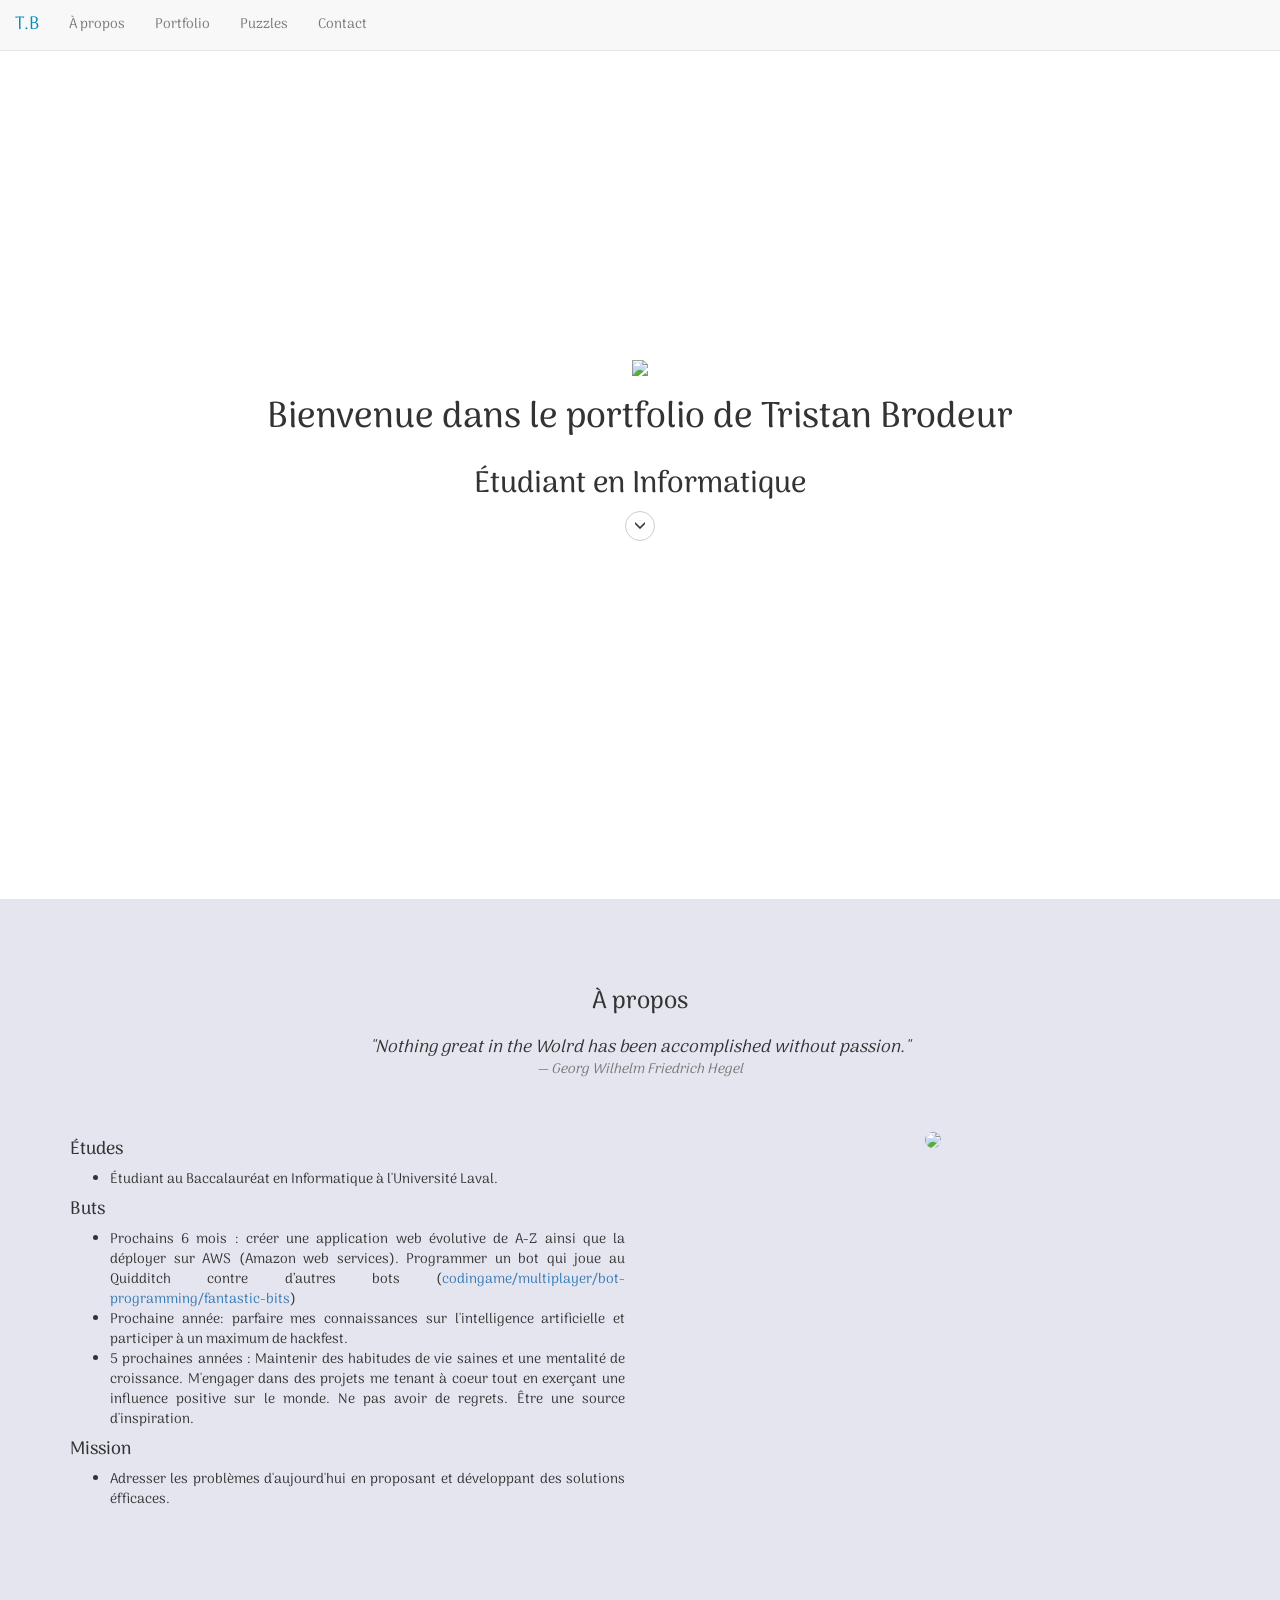
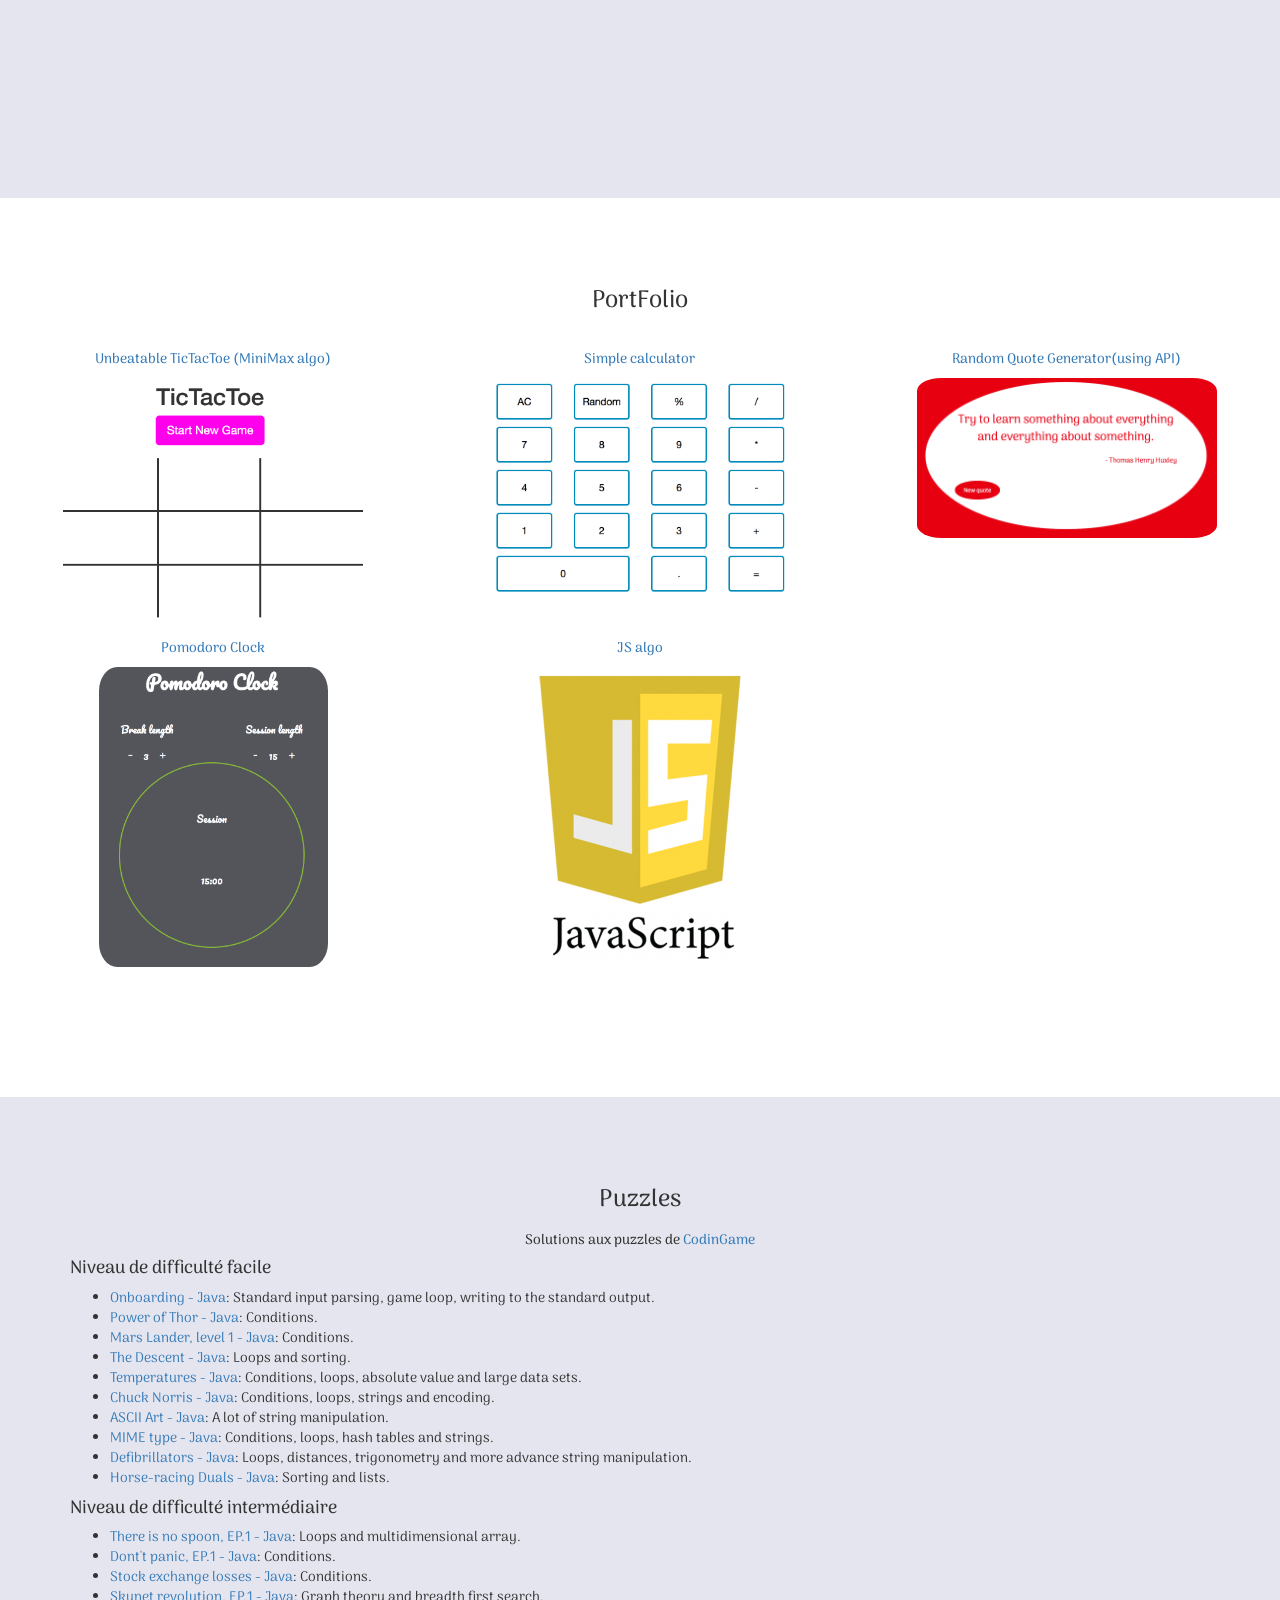
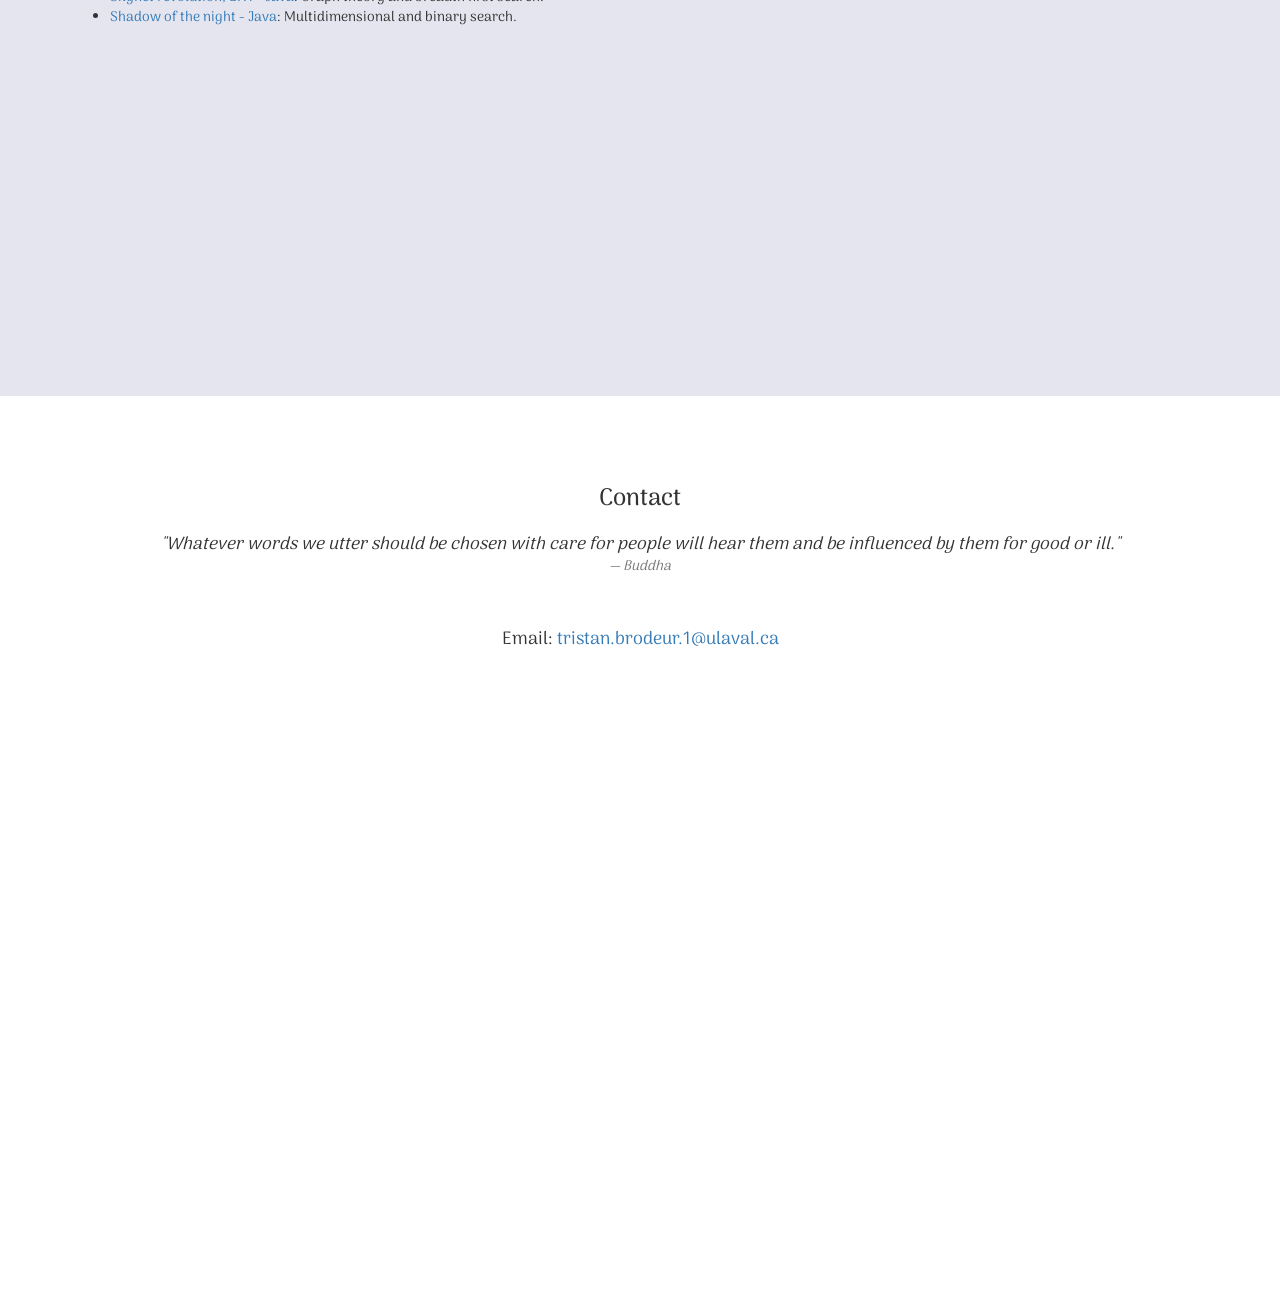
==== commit a41307af: "center logo" ====
--- a/index.html
+++ b/index.html
@@ -87,7 +87,7 @@
     </div>
 </nav>
 -->
-<section class="container-fluid" id="section1">
+<section class="container-fluid vertical-center animated fadeInDown delay-07s" id="section1">
     <div id="myContainer" class="text-center">
         <figure class="logo animated fadeInDown delay-07s">
             <a href="#">
--- a/css/index.css
+++ b/css/index.css
@@ -44,7 +44,6 @@
   
 #section1 {
 	background-color: white;
-    
 }
   
 #section2 {
@@ -77,12 +76,7 @@
   line-height: 1.428571429;
   border-radius: 50%;
 }
-.marginTop{
-    margin-top:10%;
-}
-.smallMargin{
-    margin-top:5%;
-}
+
 #emailContact{
     font-size: large;
 }
@@ -90,3 +84,9 @@
     color: #008CBA;
 
 }
+.vertical-center {
+    display: flex;
+    align-items: center;
+    justify-content: center;
+    flex-direction: column;
+}
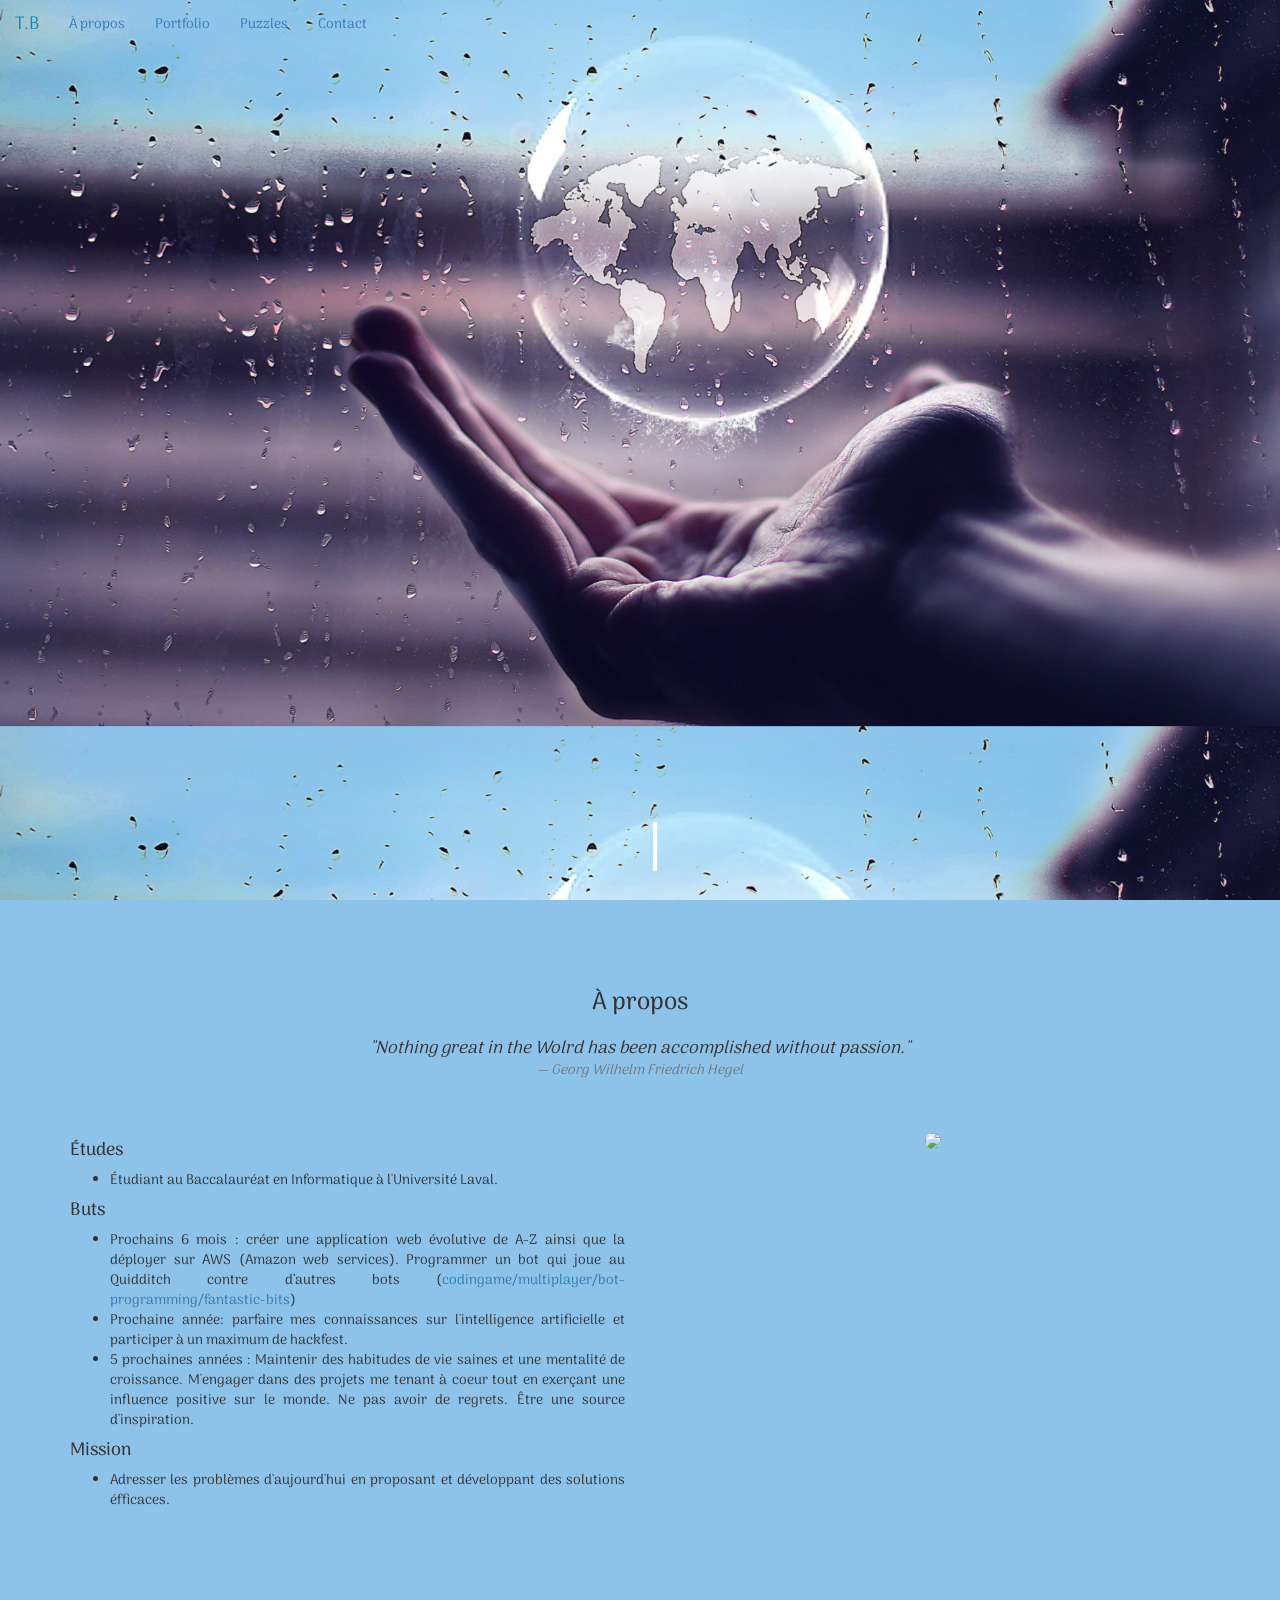
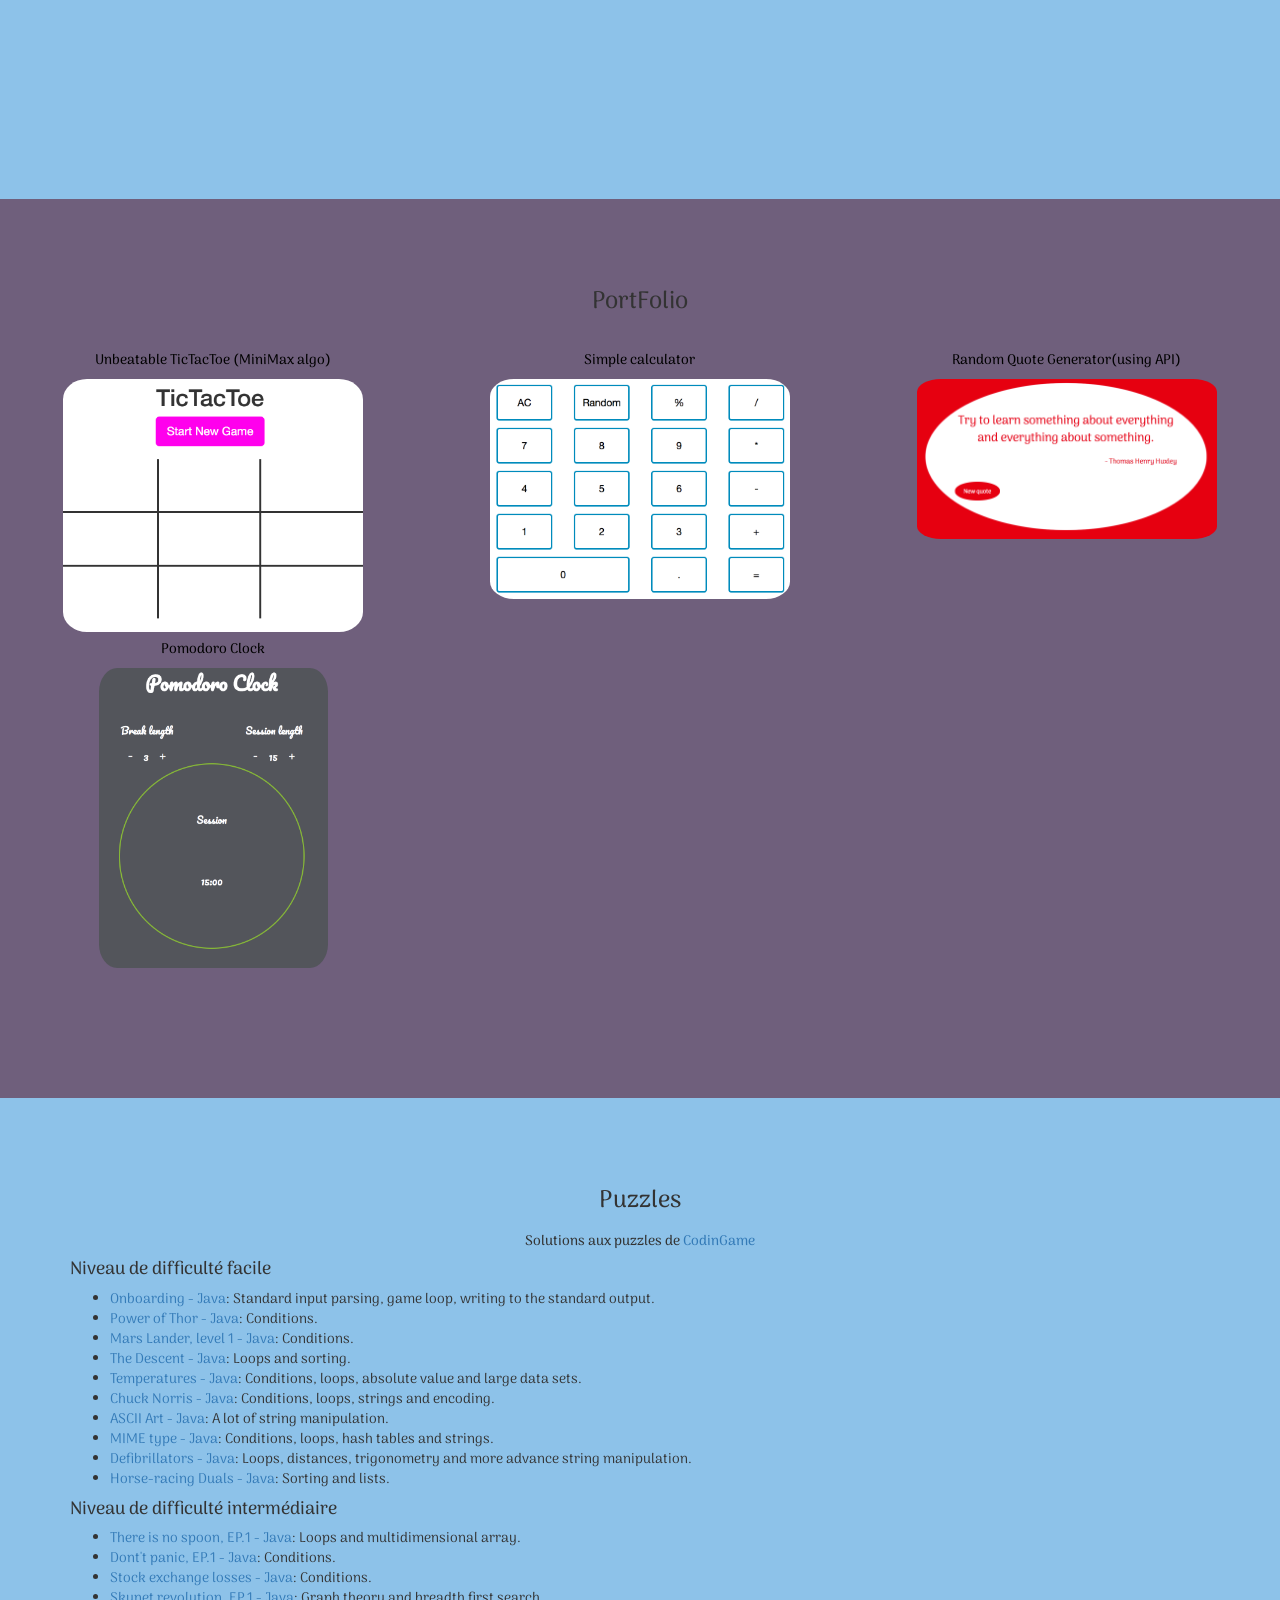
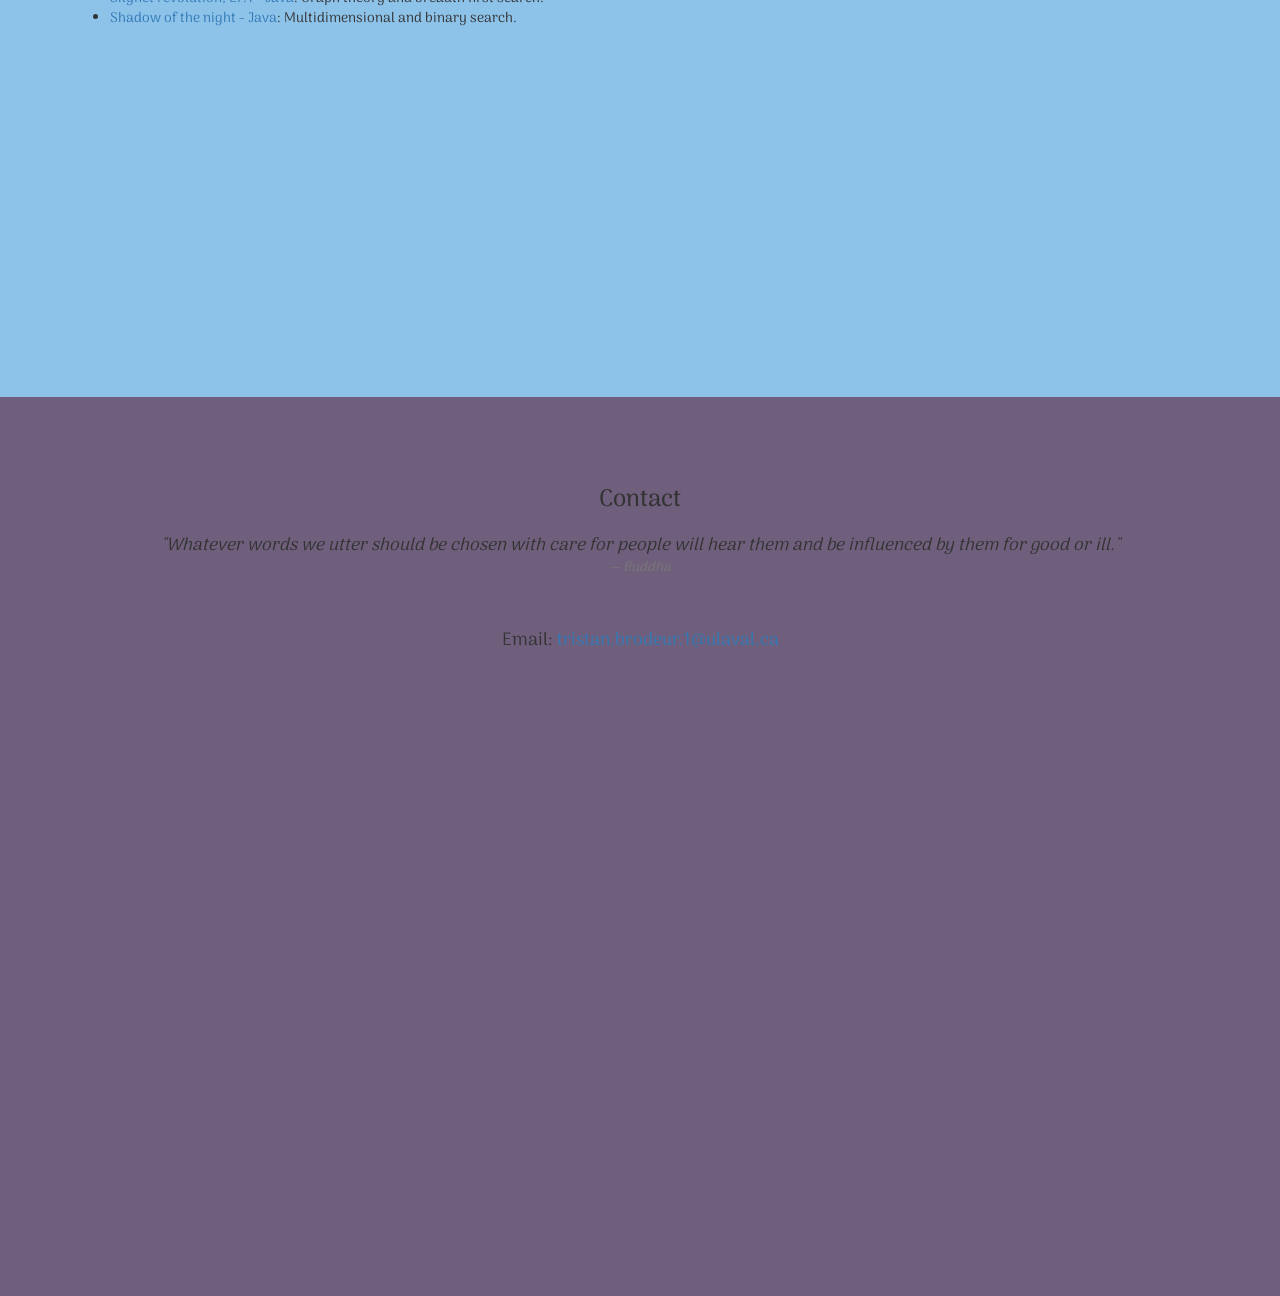
==== commit 26906259: "redesigne" ====
--- a/index.html
+++ b/index.html
@@ -31,7 +31,8 @@
 
 
 <body class="csstransforms csstransforms3d csstransitions">
-<nav class="navbar navbar-default navbar-fixed-top">
+<div id="myBackGround">
+<nav data-spy="affix" data-offset-top="150" class="navbar navbar-fixed-top">
     <div class="container-fluid">
         <!-- Brand and toggle get grouped for better mobile display -->
         <div class="navbar-header">
@@ -87,28 +88,16 @@
     </div>
 </nav>
 -->
-<section class="container-fluid vertical-center animated fadeInDown delay-07s" id="section1">
-    <div id="myContainer" class="text-center">
-        <figure class="logo animated fadeInDown delay-07s">
-            <a href="#">
-                <img src="https://www.wordans.ca/wvc-1275031486/wordansfiles/images/2010/5/28/34944/34944_340.jpg">
-            </a>
-        </figure>
-    </div>
-    <h1 class="text-center">Bienvenue dans le portfolio de Tristan Brodeur</h1>
-    <h2 class="text-center">Étudiant en Informatique</h2>
-
-    <div class="container target text-center">
-        <a href="#section2">
-            <button class="btn btn-default btn-circle"><span class="glyphicon glyphicon-menu-down"></span></button>
+<section class="container-fluid animated fadeInDown  delay-07s" id="section1">
+    <div class="animated bounce infinite container target text-center homeButton">
+        <a class="homeButtonIcon" href="#section2">
+            |
         </a>
     </div>
-    <!--/row-->
-    <div class="row">
-        <br class="">
-    </div>
+
     <!--/container-->
 </section>
+</div>
 <section class="container-fluid" id="section2">
     <div class="row">
         <div class="container text-center">
@@ -179,10 +168,10 @@
             <h5><a href="pomodoro.html" target="_blank">Pomodoro Clock</a></h5>
             <a href="pomodoro.html" target="_blank"><img class="portFolioImg" src="img/pomodoro.png"></a>
         </div>
-        <div class="col-lg-4 text-center">
+        <!--<div class="col-lg-4 text-center">
             <h5><a href="jsAlgo.html" target="_blank">JS algo</a></h5>
             <a href="jsAlgo.html" target="_blank"><img class="portFolioImg" src="img/js.png"></a>
-        </div>
+        </div>-->
     </div>
 </section>
 <section class="container-fluid" id="section4">
--- a/css/index.css
+++ b/css/index.css
@@ -1,92 +1,134 @@
 @import url(https://fonts.googleapis.com/css?family=Arima+Madurai);
-html,body {
+
+html, body {
     font-family: 'Arima Madurai', 'cursive', 'sans-serif';
-	height:100%;
+    height: 100%;
     background-size: cover;
 }
 
 .icon-bar {
-	background-color:#fff;
+    background-color: #fff;
 }
-.photo{
+
+.photo {
     display: inline;
 
 }
-.portFolioImg{
+
+.portFolioImg {
     max-width: 300px;
     max-height: 300px;
     border-radius: 8%;
 }
-#portFolio{
+
+#portFolio {
     padding-bottom: 18px;
 }
 
-
 section {
-	padding-top:70px;  
-    padding-bottom:50px; 
-    min-height:calc(100% - 1px);
+    padding-top: 70px;
+    padding-bottom: 50px;
+    min-height: calc(100% - 1px);
 }
 
 .v-center {
-    padding-top:10%;
-    font-size:70px;
-}
-  
-.well {
-	border-color:transparent;
+    padding-top: 10%;
+    font-size: 70px;
 }
 
-a.list-group-item.active,[class*='-info'] {
-	background-color: #168ccc;
-    color:#fff;
-}
-  
-#section1 {
-	background-color: white;
-}
-  
-#section2 {
-	background-color: #e5e5ef;
+.well {
+    border-color: transparent;
 }
 
+a.list-group-item.active, [class*='-info'] {
+    background-color: #168ccc;
+    color: #fff;
+}
+
+#myBackGround {
+    background: url('../img/planet_buble.jpg') -25px -50px;
+    top: 0;
+    width: 100%;
+    z-index: 0;
+    height: 100%;
+    background-size: calc(100% + 100px);
+}
+
+#section2 {
+    background-color: #8dc2e9;
+}
+
+#section3 {
+    background-color: #6f5f7c;
+
+}
 
 #section4 {
-	background-color: #e5e5ef;
-   
+    background-color: #8dc2e9;
+
 }
 
+#section5 {
+    background-color: #6f5f7c;
 
-#section6 {
-	background-color: #e5e5ef;
-  
 }
 
-blockquote{
-	font-style:italic;
-  border:0;
-  margin-bottom:40px;
-}
-.btn-circle {
-  width: 30px;
-  height: 30px;
-  text-align: center;
-  padding: 6px 0;
-  font-size: 12px;
-  line-height: 1.428571429;
-  border-radius: 50%;
+blockquote {
+    font-style: italic;
+    border: 0;
+    margin-bottom: 40px;
 }
 
-#emailContact{
+.btn-circle {
+    width: 30px;
+    height: 30px;
+    text-align: center;
+    padding: 6px 0;
+    font-size: 12px;
+    line-height: 1.428571429;
+    border-radius: 50%;
+}
+
+#emailContact {
     font-size: large;
 }
-#myLogoNav{
+
+#myLogoNav {
     color: #008CBA;
 
 }
+
 .vertical-center {
     display: flex;
     align-items: center;
     justify-content: center;
     flex-direction: column;
 }
+
+nav.affix {
+    position: fixed;
+    top: 0;
+    width: 100%;
+    background-color: rgba(255, 255, 255, 0.5);
+}
+
+.homeButton{
+    bottom:10px;
+    position: absolute;
+    width: 100%;
+    font-size: 4em;
+    border-radius: 2px;
+
+}
+.homeButtonIcon{
+    color: white;
+
+}
+.homeButtonIcon:hover{
+    color: white;
+    text-decoration: none;
+
+}
+#section3 a{
+    color: black;
+}
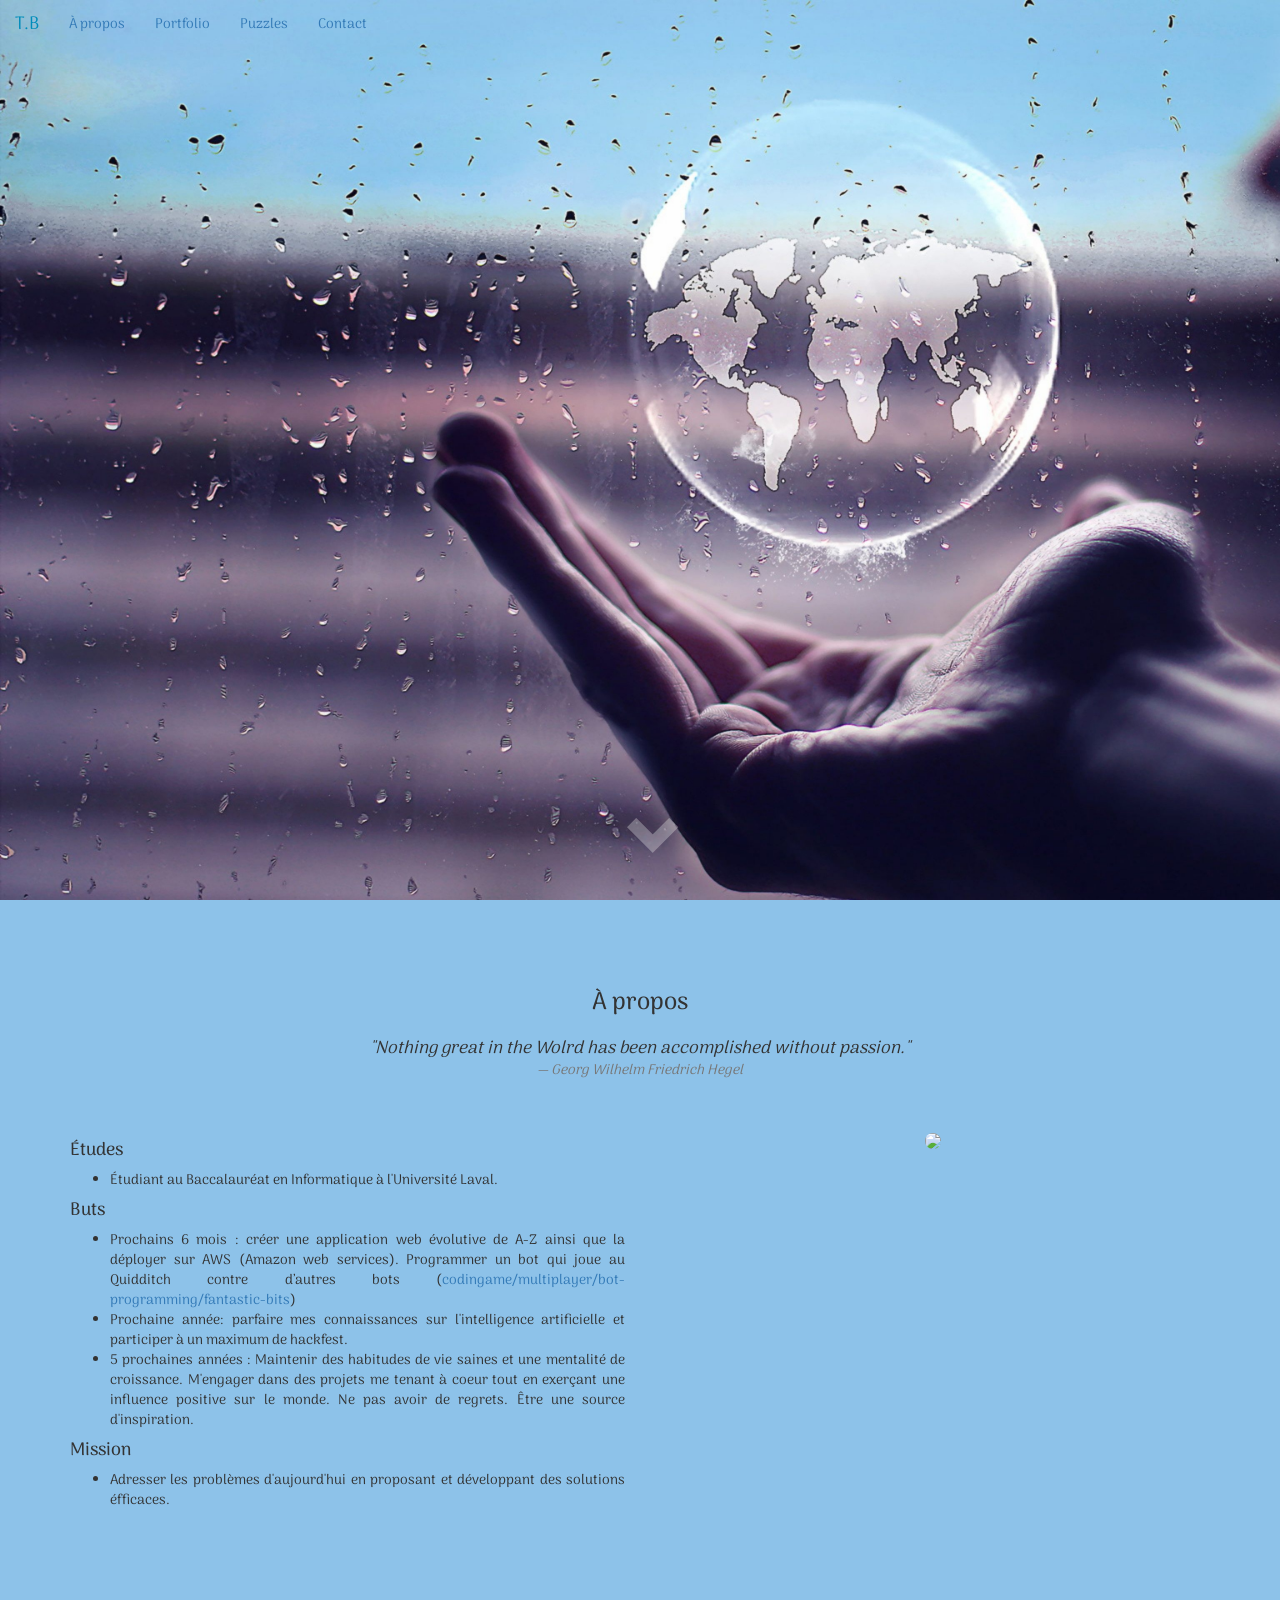
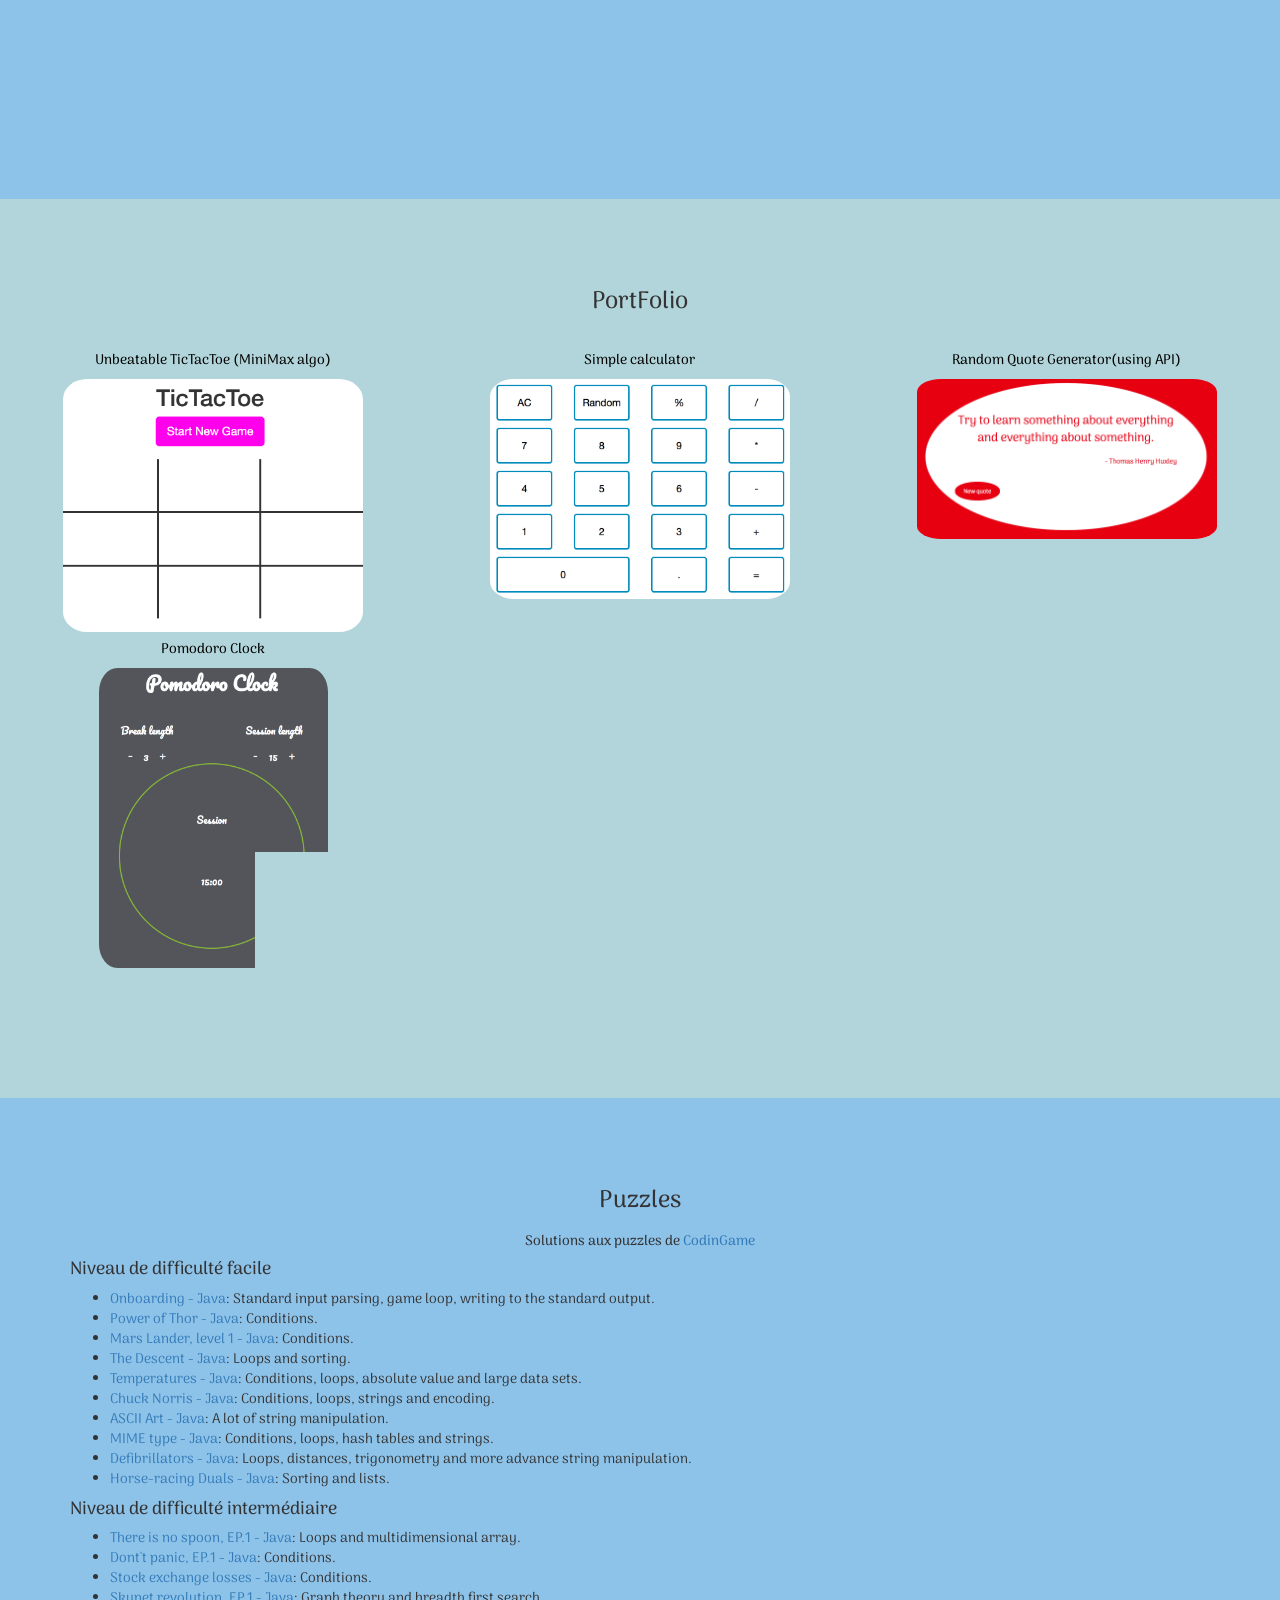
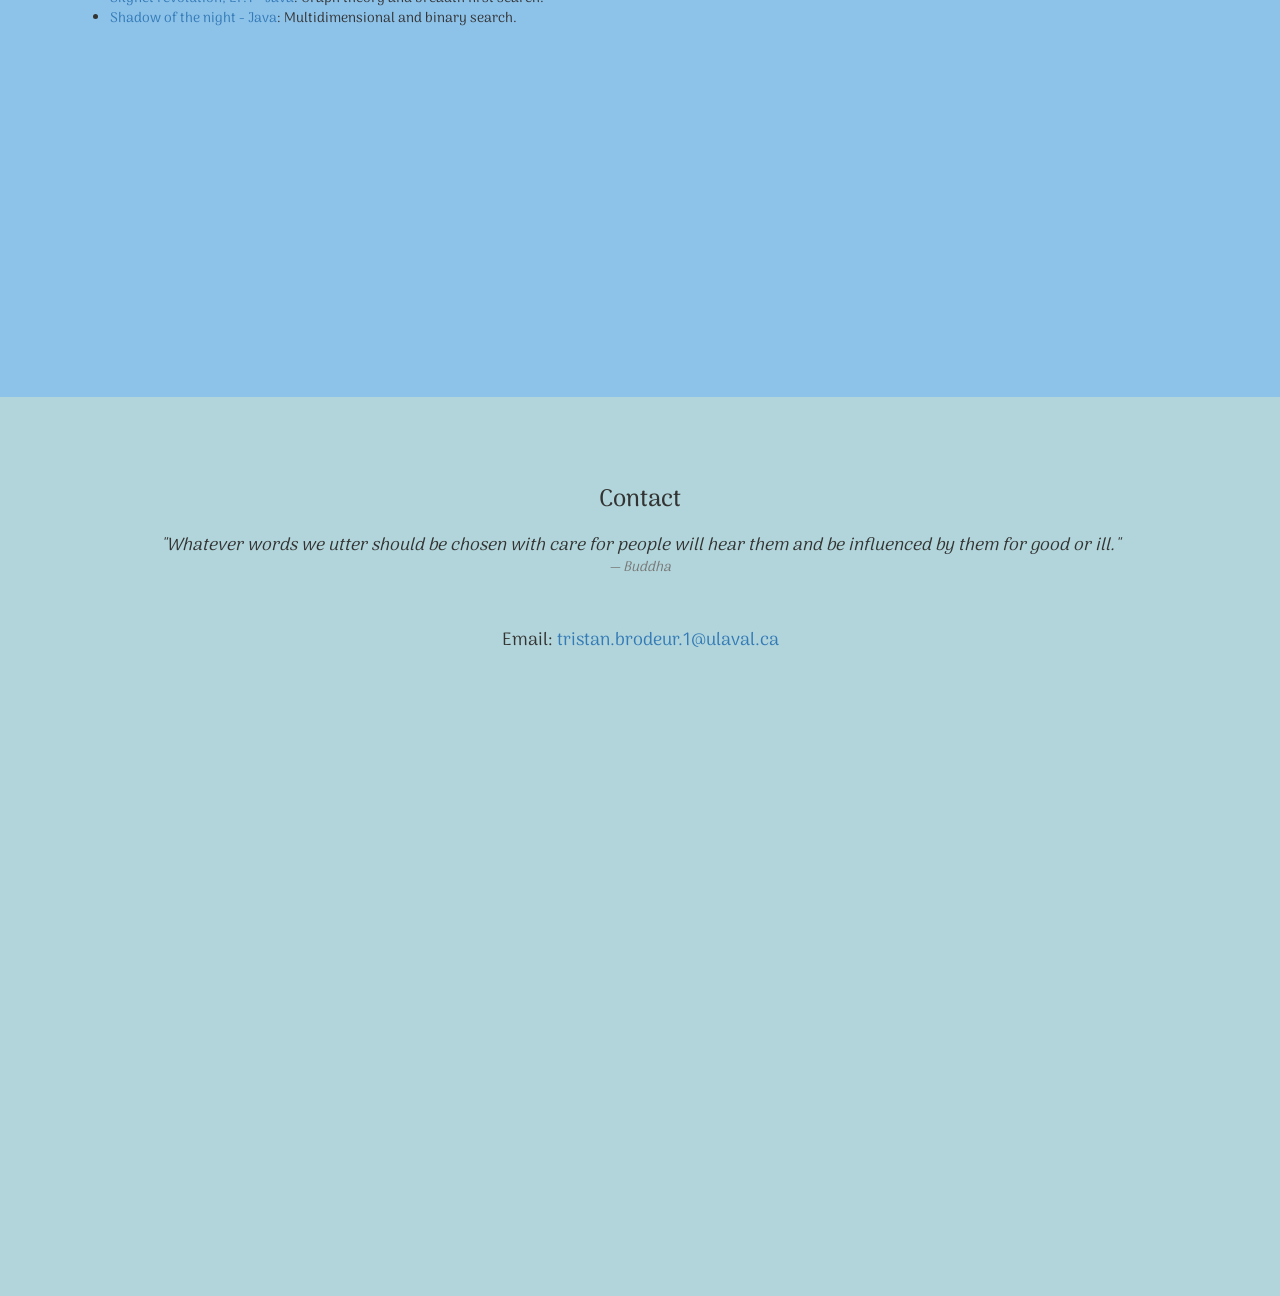
==== commit ac40203e: "change color and homebutton" ====
--- a/index.html
+++ b/index.html
@@ -90,8 +90,9 @@
 -->
 <section class="container-fluid animated fadeInDown  delay-07s" id="section1">
     <div class="animated bounce infinite container target text-center homeButton">
-        <a class="homeButtonIcon" href="#section2">
-            |
+        <a id="lineButton" class="homeButtonIcon" href="#section2">
+            <span class="glyphicon glyphicon-chevron-down"></span>
+
         </a>
     </div>
 
--- a/css/index.css
+++ b/css/index.css
@@ -3,7 +3,7 @@
 html, body {
     font-family: 'Arima Madurai', 'cursive', 'sans-serif';
     height: 100%;
-    background-size: cover;
+
 }
 
 .icon-bar {
@@ -46,12 +46,10 @@
 }
 
 #myBackGround {
-    background: url('../img/planet_buble.jpg') -25px -50px;
-    top: 0;
+    background: url('../img/planet_buble.jpg');
     width: 100%;
-    z-index: 0;
     height: 100%;
-    background-size: calc(100% + 100px);
+    background-size: cover;
 }
 
 #section2 {
@@ -59,7 +57,7 @@
 }
 
 #section3 {
-    background-color: #6f5f7c;
+    background-color: #b1d5da;
 
 }
 
@@ -69,7 +67,7 @@
 }
 
 #section5 {
-    background-color: #6f5f7c;
+    background-color: #b1d5da;
 
 }
 
@@ -118,6 +116,11 @@
     width: 100%;
     font-size: 4em;
     border-radius: 2px;
+    -webkit-animation-duration: 3s;
+    -webkit-animation-delay: 1s;
+    -moz-animation-duration: 3s;
+    -moz-animation-delay: 1s;
+    opacity: 0.3;
 
 }
 .homeButtonIcon{
@@ -129,6 +132,16 @@
     text-decoration: none;
 
 }
+.homeButton:visited{
+    color: white;
+    text-decoration: none ;
+
+}
+#lineButton:focus{
+    color: white;
+    text-decoration: none ;
+
+}
 #section3 a{
     color: black;
 }
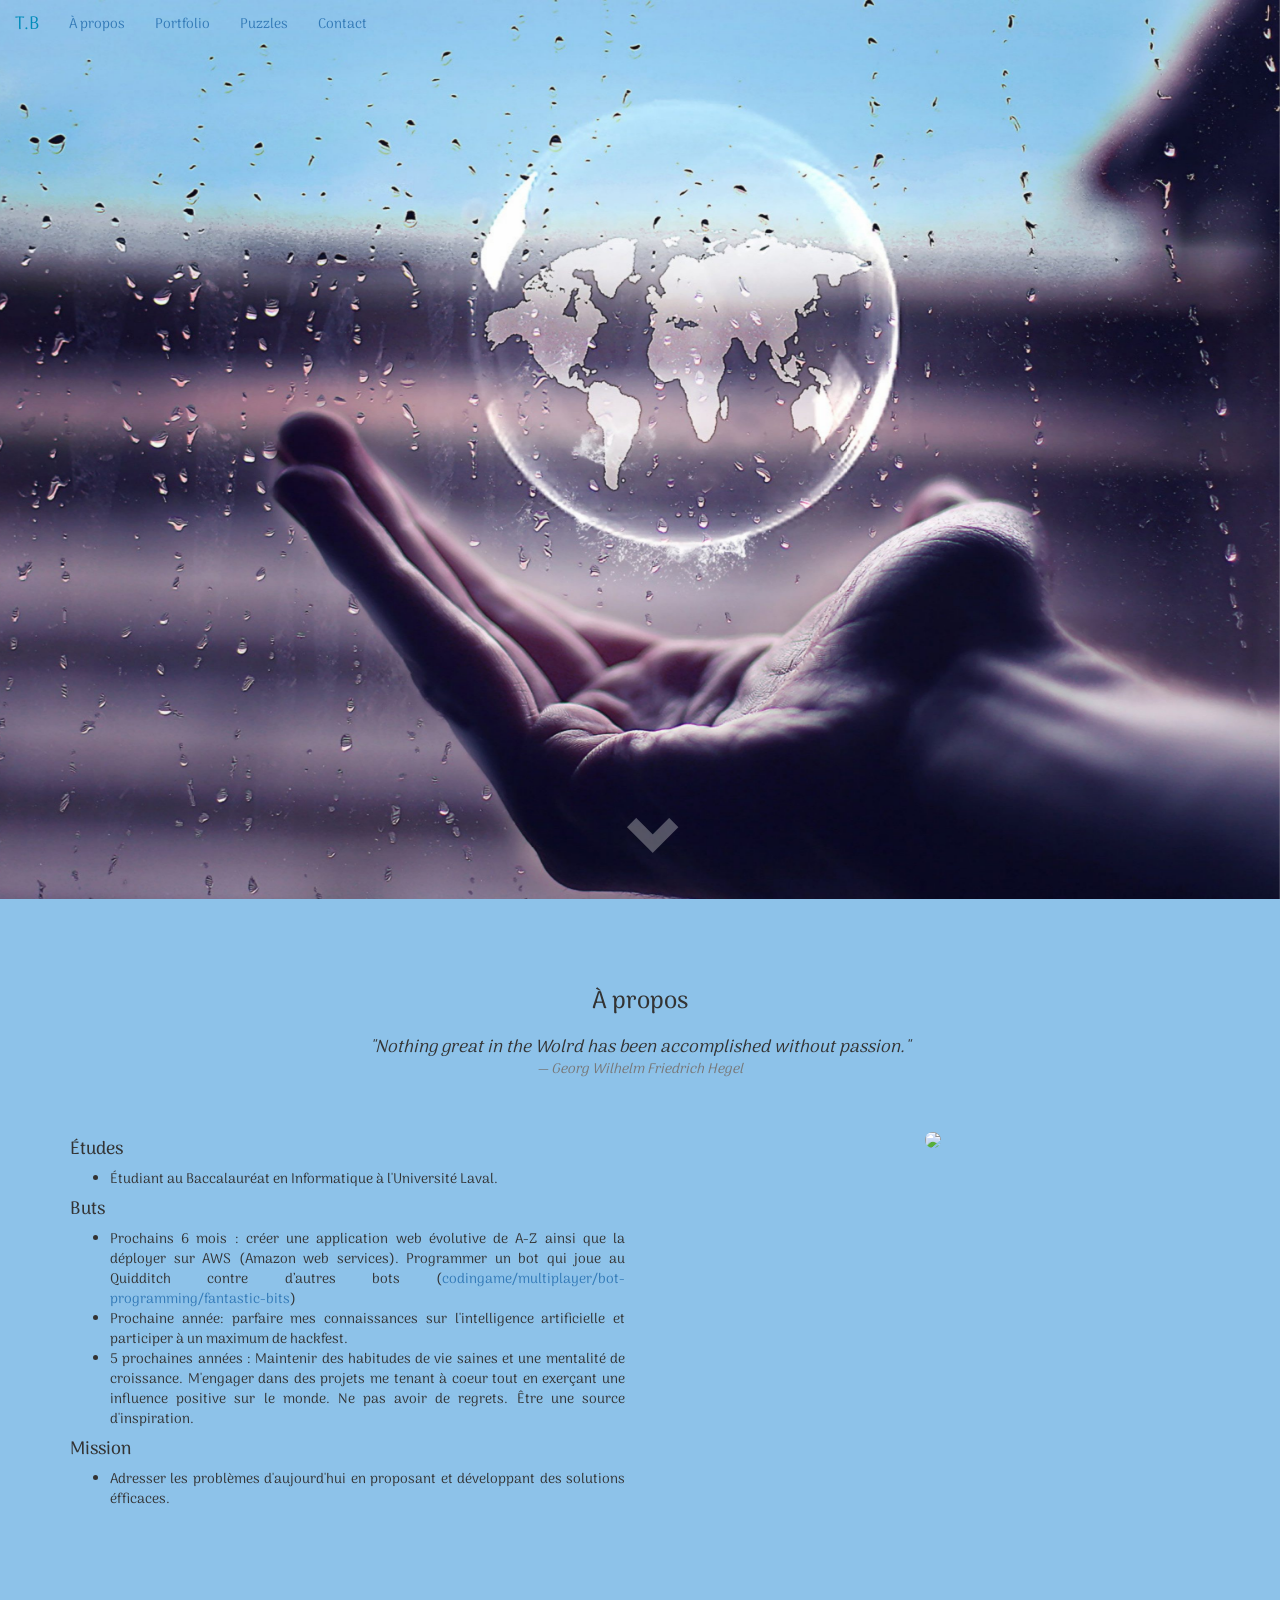
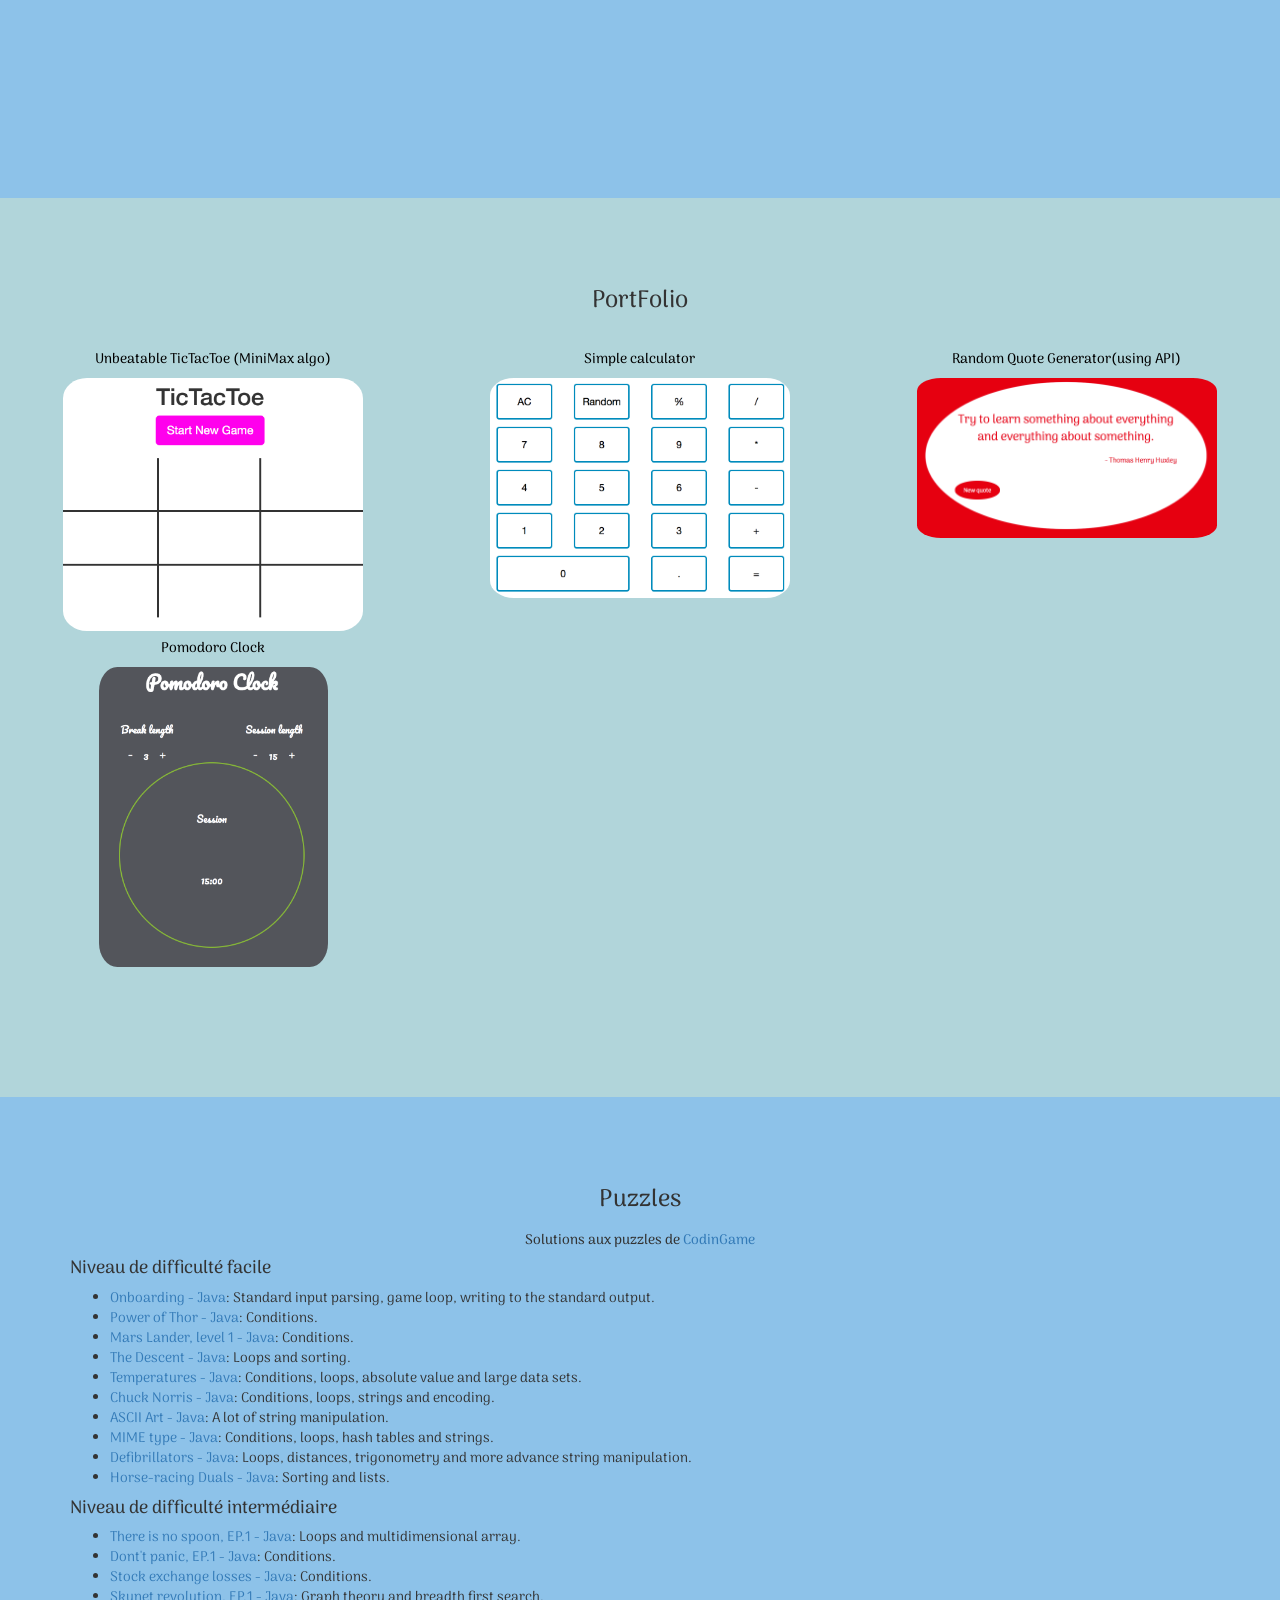
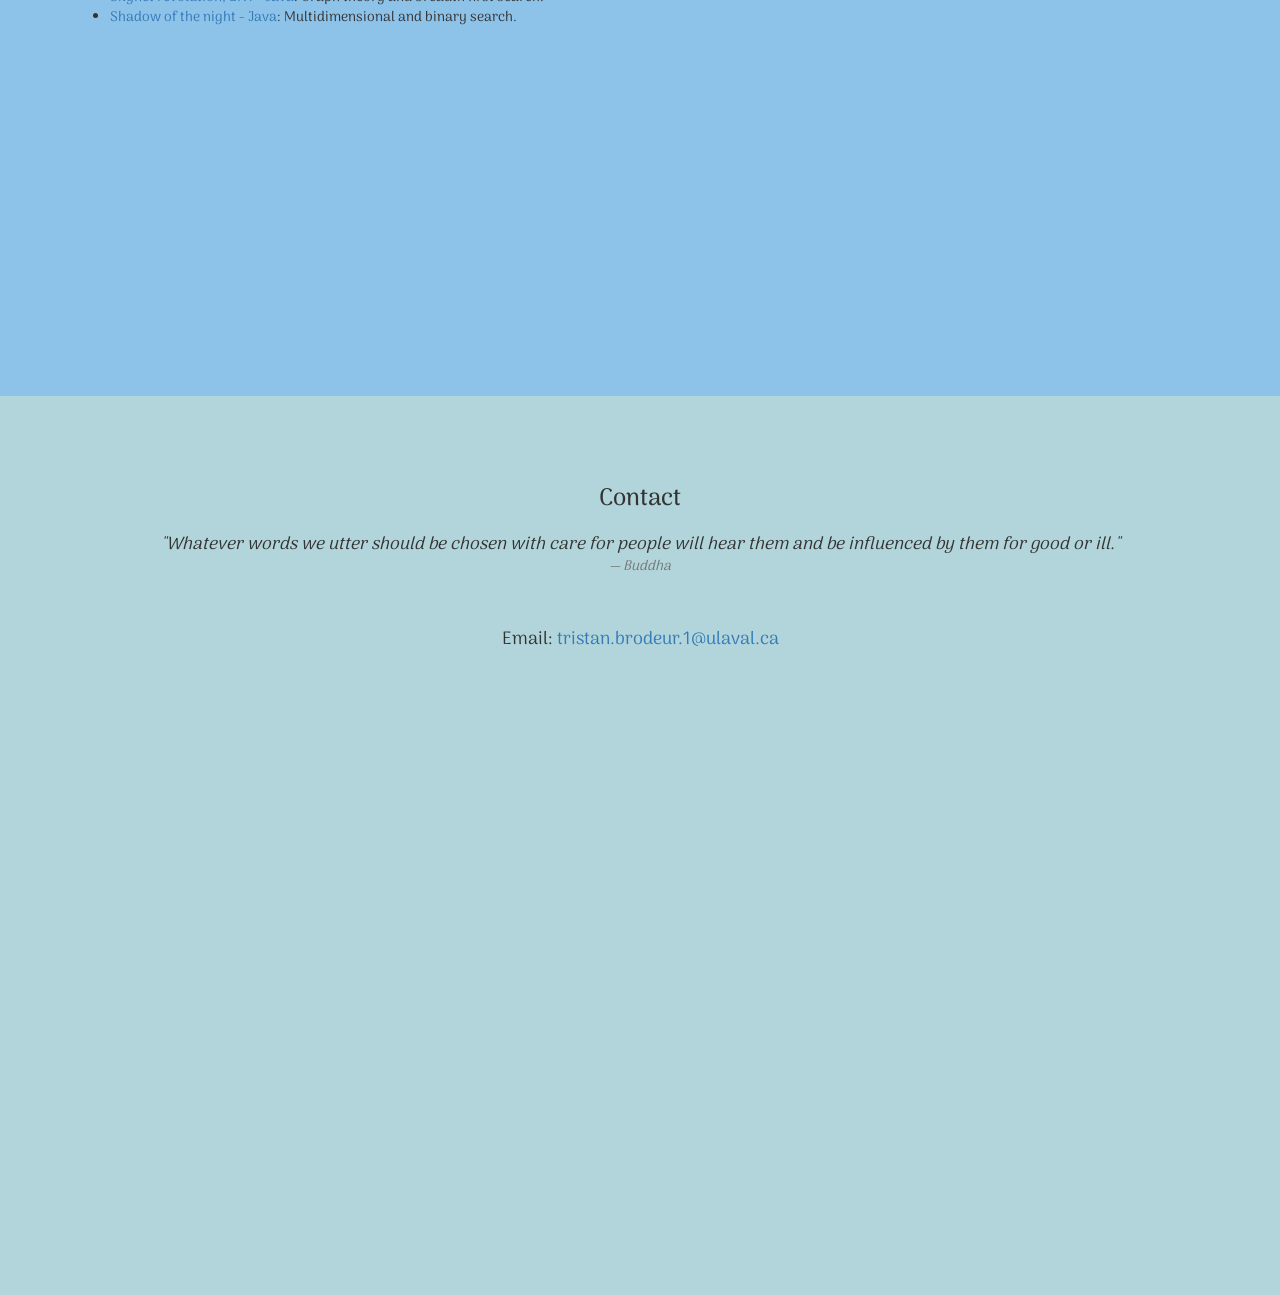
==== commit 05717fef: "responsive background" ====
--- a/index.html
+++ b/index.html
@@ -31,7 +31,7 @@
 
 
 <body class="csstransforms csstransforms3d csstransitions">
-<div id="myBackGround">
+
 <nav data-spy="affix" data-offset-top="150" class="navbar navbar-fixed-top">
     <div class="container-fluid">
         <!-- Brand and toggle get grouped for better mobile display -->
@@ -98,7 +98,7 @@
 
     <!--/container-->
 </section>
-</div>
+
 <section class="container-fluid" id="section2">
     <div class="row">
         <div class="container text-center">
--- a/css/index.css
+++ b/css/index.css
@@ -45,10 +45,11 @@
     color: #fff;
 }
 
-#myBackGround {
+#section1 {
     background: url('../img/planet_buble.jpg');
     width: 100%;
-    height: 100%;
+    height: auto;
+    background-position: center center;
     background-size: cover;
 }
 
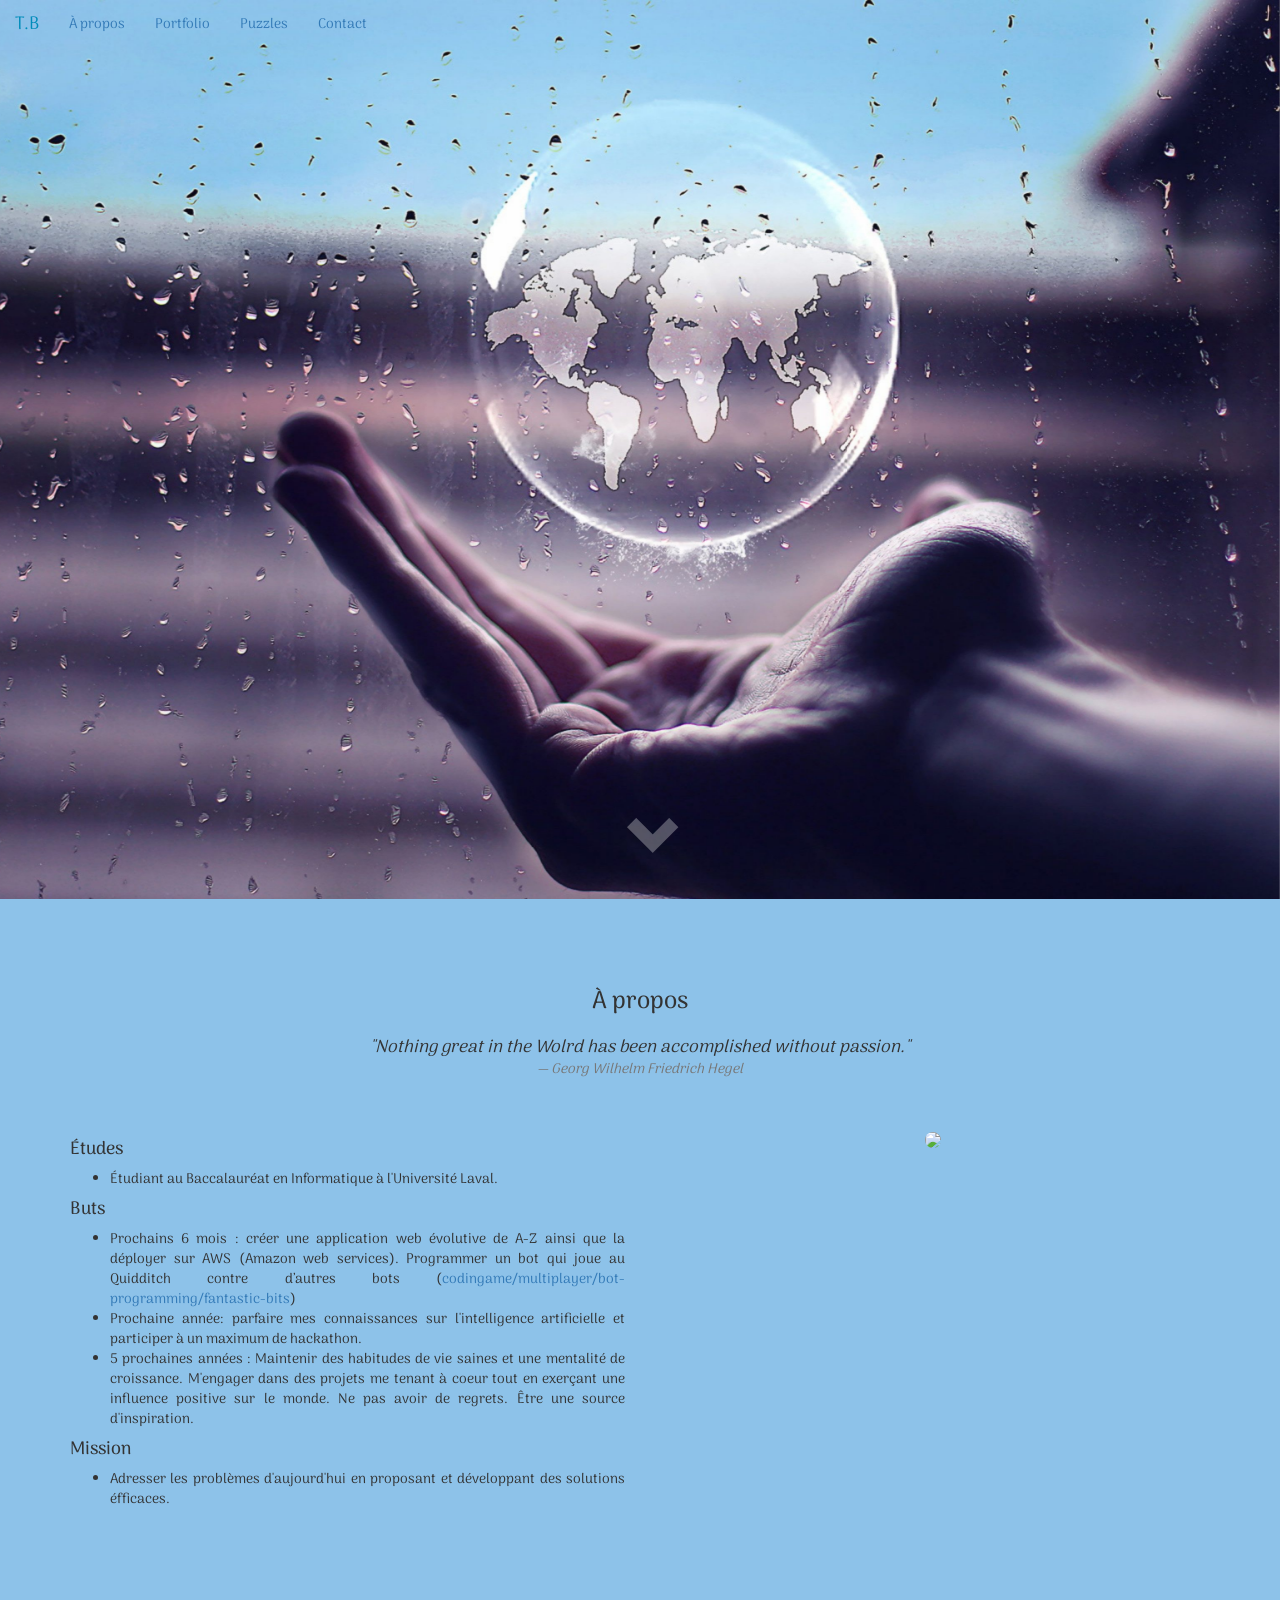
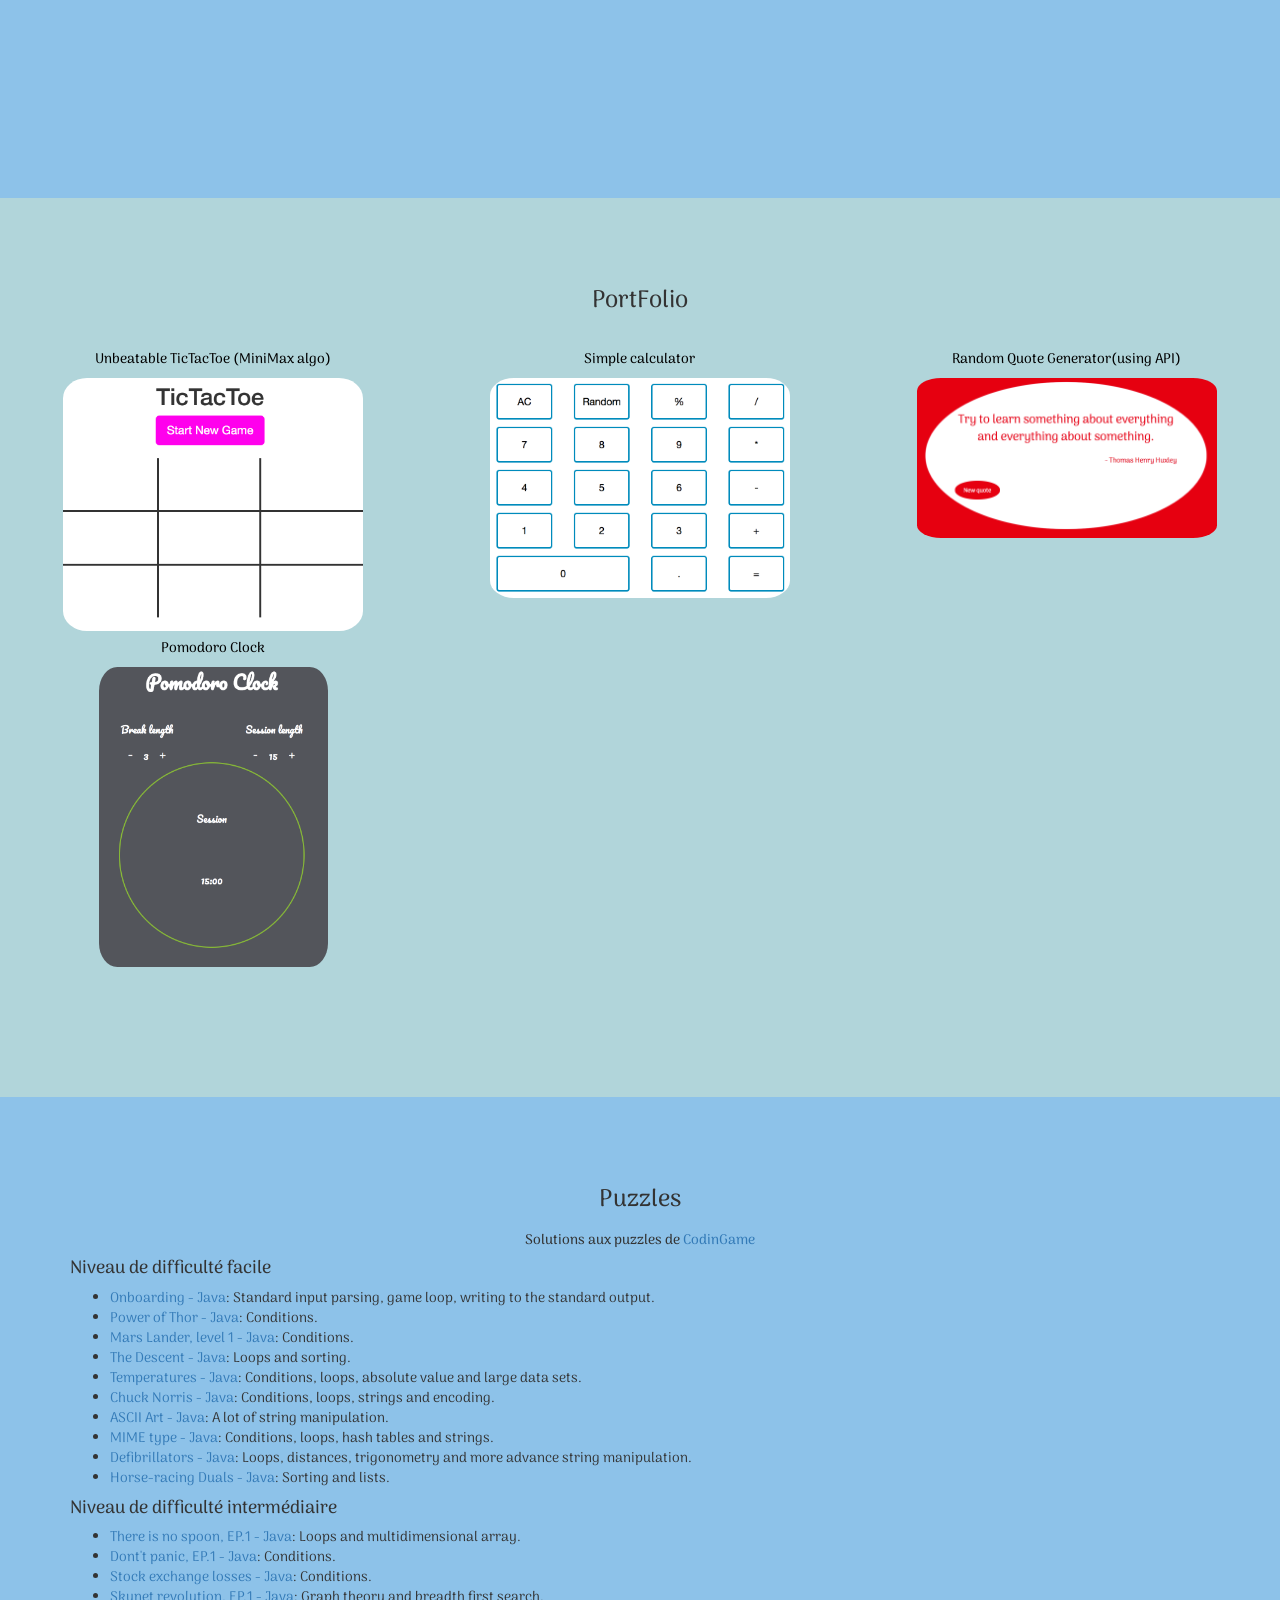
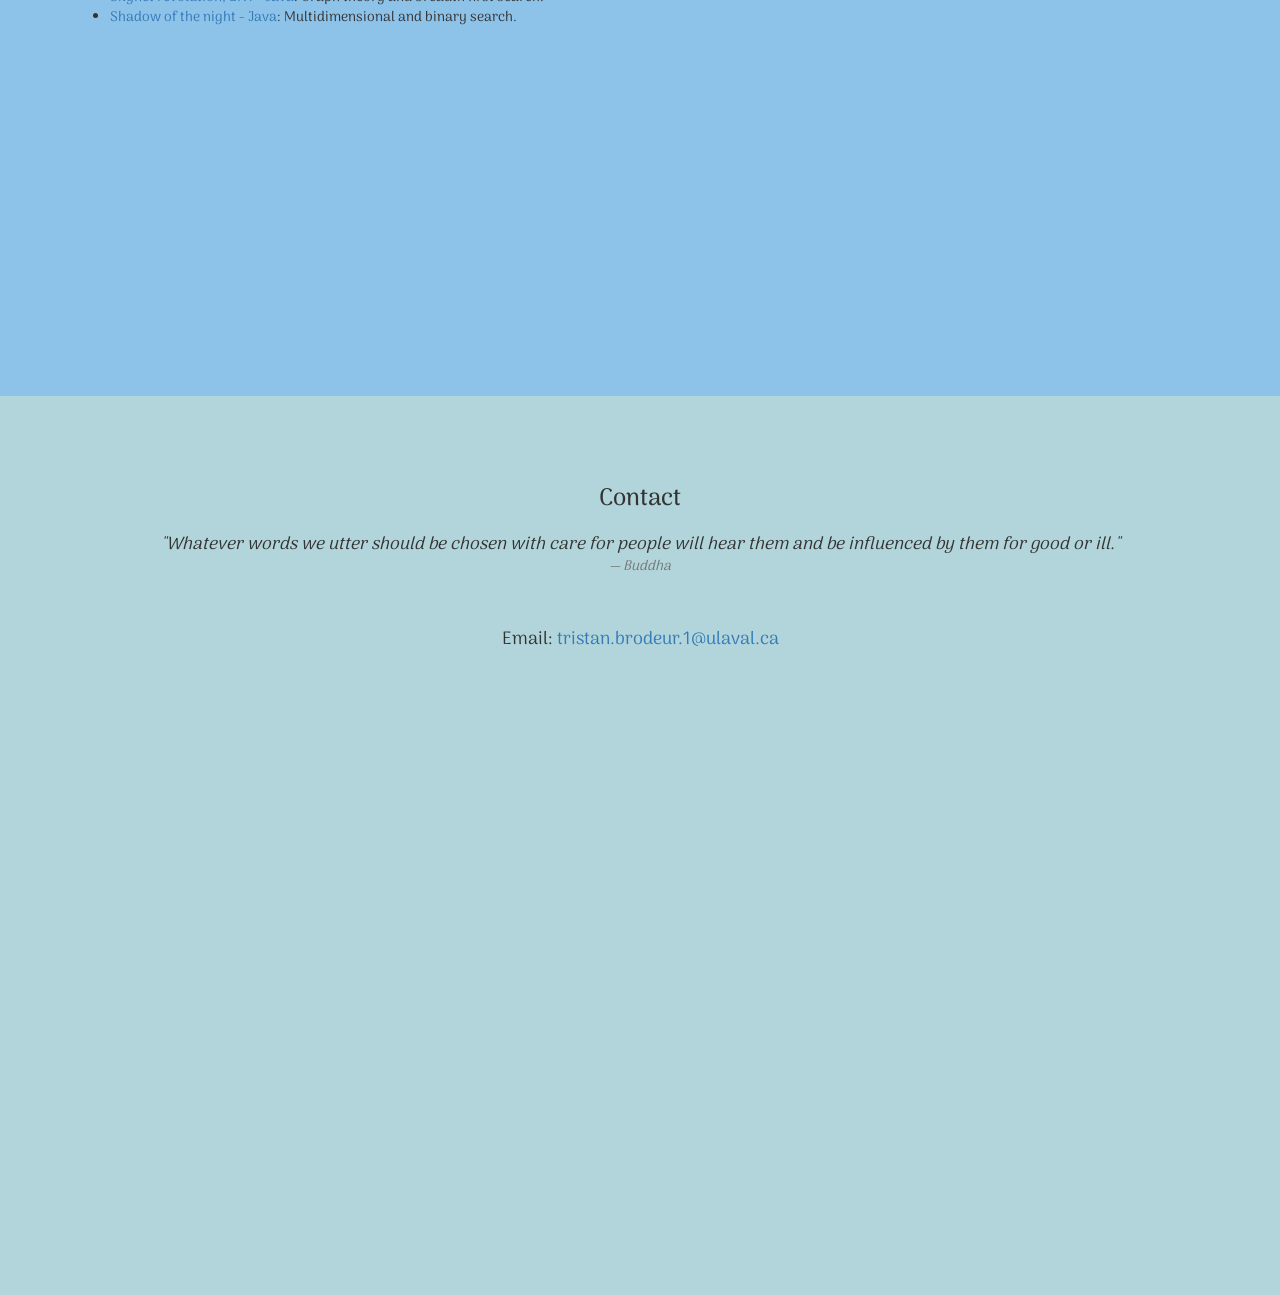
==== commit c26e264c: "typo" ====
--- a/index.html
+++ b/index.html
@@ -124,7 +124,7 @@
 
                         </li>
                         <li class="smallMargin">Prochaine année: parfaire mes connaissances sur
-                            l'intelligence artificielle et participer à un maximum de hackfest.
+                            l'intelligence artificielle et participer à un maximum de hackathon.
                         </li>
                         <li class="smallMargin">5 prochaines années : Maintenir des habitudes de vie saines et une mentalité de
                             croissance. M'engager dans des projets me tenant à coeur tout en exerçant une influence
